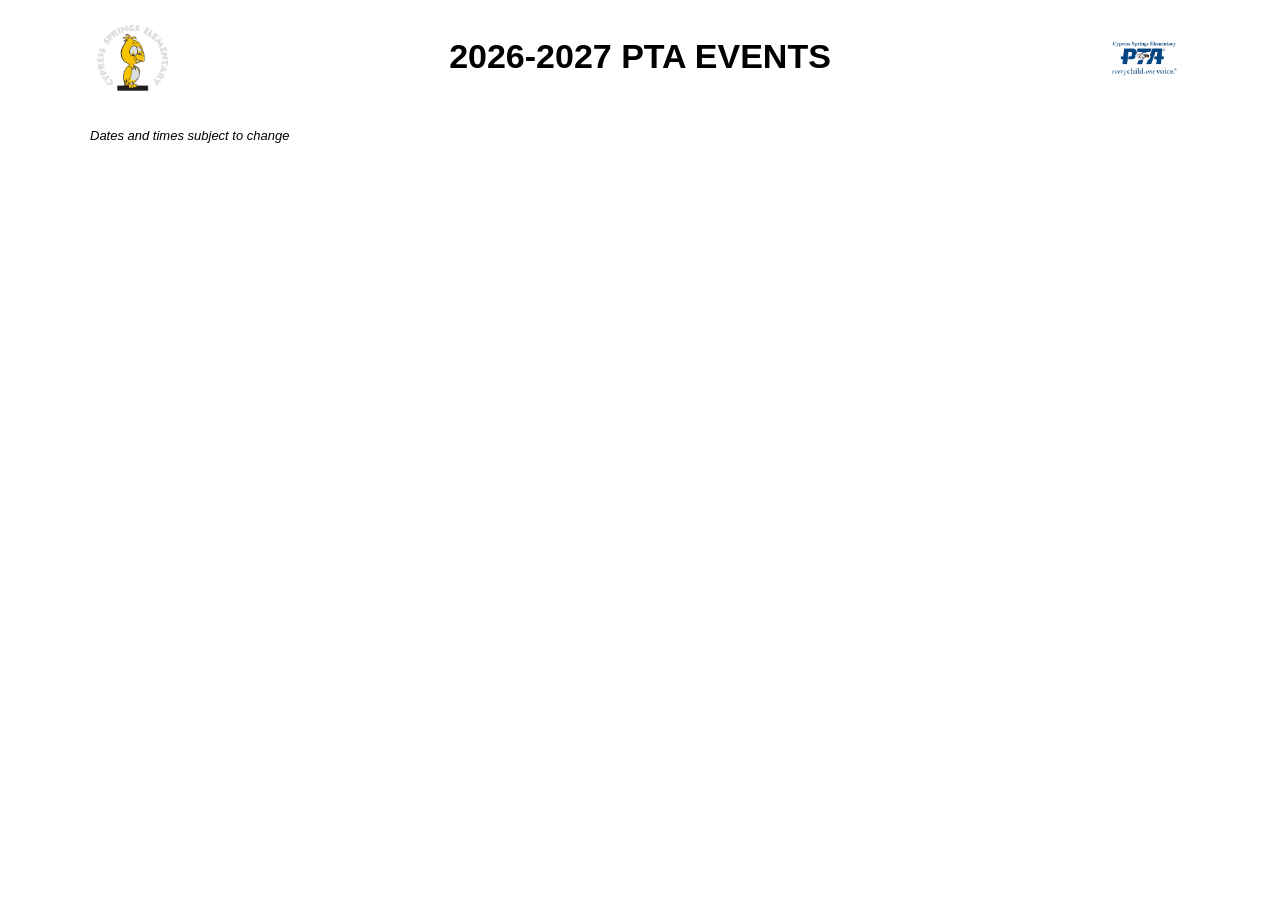
==== index.html @ 9b93e360 "Add files via upload" ====
<!DOCTYPE html>
<html lang="en">
<head>
<meta charset="UTF-8">
<meta name="viewport" content="width=device-width, initial-scale=1.0">
<title>2026-2027 PTA Events</title>
<style>
body{margin:0;padding:20px;font-family:Arial,Helvetica,sans-serif;background:#fff;color:#000;}
.wrapper{max-width:1100px;margin:0 auto;}
.header{display:grid;grid-template-columns:90px 1fr 90px;align-items:center;gap:10px;margin-bottom:18px;}
.logo-box{display:flex;align-items:center;justify-content:center;}
.logo-box img{max-width:78px;max-height:78px;object-fit:contain;}
.title-wrap{text-align:center;}
.title{font-size:34px;font-weight:900;line-height:1.05;}
.columns{column-count:2;column-gap:42px;}
.month{break-inside:avoid;margin-bottom:14px;}
.month-title{font-size:24px;font-weight:900;margin-bottom:5px;}
.event{font-size:16px;line-height:1.3;margin-bottom:3px;}
.footer{margin-top:16px;font-size:13px;font-style:italic;}
.notice{font-size:13px;text-align:center;color:#64748b;margin-bottom:12px;display:none;}
@media(max-width:700px){
 body{padding:12px;}
 .columns{column-count:1;}
 .header{grid-template-columns:70px 1fr 70px;}
 .logo-box img{max-width:62px;max-height:62px;}
 .title{font-size:27px;}
 .month-title{font-size:22px;}
 .event{font-size:17px;}
}
</style>




<style id="INDEX_DATE_BASED_STRIKETHROUGH_FIX_CSS">
.event {
  text-decoration: none !important;
}
.event * {
  text-decoration: none !important;
}
.event.event-past-done {
;
  opacity: 0.62;
}
.event.event-not-done {
  text-decoration: none !important;
  opacity: 1;
}
</style>

</head>
<body>
<div class="wrapper">
  <div class="header">
    <div class="logo-box"><img src='[data-uri]' alt='School Logo'></div>
    <div class="title-wrap"><div class="title">2026-2027 PTA EVENTS</div></div>
    <div class="logo-box"><img src='[data-uri]' alt='PTA Logo'></div>
  </div>
  <div id="notice" class="notice"></div>
  <div class="columns" id="eventsContainer"></div>
  <div class="footer">Dates and times subject to change</div>
</div>

<script>
(function(){
  const FALLBACK_ITEMS = [{"id": "1.78042E+12", "title": "Teacher Pre-Planning Week", "date": "2026-08-03", "start": "", "end": "", "location": "", "notes": "", "showOnWebsite": "Yes"}, {"id": "1.78042E+12", "title": "First Day of School", "date": "2026-08-11", "start": "", "end": "", "location": "", "notes": "", "showOnWebsite": "Yes"}, {"id": "1.78042E+12", "title": "Boohoo Breakfast (9-945)", "date": "2026-08-11", "start": "09:00", "end": "09:45", "location": "", "notes": "", "showOnWebsite": "Yes"}, {"id": "1.78042E+12", "title": "PTA Bike Ride", "date": "2026-08-14", "start": "17:30", "end": "", "location": "Parking Lot", "notes": "", "showOnWebsite": "Yes"}, {"id": "1.78042E+12", "title": "PTA Meeting", "date": "2026-08-18", "start": "18:15", "end": "", "location": "Media Room", "notes": "", "showOnWebsite": "Yes"}, {"id": "1.78042E+12", "title": "PTA Back-to-school Ice Cream Social  (Membership signup)", "date": "2026-08-21", "start": "18:00", "end": "20:00", "location": "Cafeteria", "notes": "need volunteers", "showOnWebsite": "Yes"}, {"id": "1.78042E+12", "title": "Room Parent Meeting", "date": "2026-09-01", "start": "18:00", "end": "", "location": "Media Room", "notes": "", "showOnWebsite": "Yes"}, {"id": "1.78042E+12", "title": "PTA Bike Ride", "date": "2026-09-11", "start": "17:30", "end": "", "location": "Parking Lot", "notes": "", "showOnWebsite": "Yes"}, {"id": "1.78042E+12", "title": "Labor Day � No School", "date": "2026-09-07", "start": "", "end": "", "location": "", "notes": "", "showOnWebsite": "Yes"}, {"id": "1.78042E+12", "title": "Game Night and (PTA General Meeting member only)", "date": "2026-09-17", "start": "", "end": "", "location": "Cafeteria", "notes": "need volunteers", "showOnWebsite": "Yes"}, {"id": "1.78042E+12", "title": "Picture Day", "date": "2026-09-24", "start": "", "end": "", "location": "", "notes": "", "showOnWebsite": "Yes"}, {"id": "1.78042E+12", "title": "Book Fair Sept 24 - Oct 2", "date": "2026-09-24", "start": "", "end": "", "location": "", "notes": "", "showOnWebsite": "Yes"}, {"id": "1.78042E+12", "title": "PTA Meeting", "date": "2026-09-15", "start": "18:15", "end": "", "location": "Media Room", "notes": "", "showOnWebsite": "Yes"}, {"id": "1.78042E+12", "title": "Red ribbon week", "date": "2026-10-26", "start": "", "end": "", "location": "", "notes": "", "showOnWebsite": "Yes"}, {"id": "1.78042E+12", "title": "PTA Bike Ride", "date": "2026-10-09", "start": "17:30", "end": "", "location": "Parking Lot", "notes": "", "showOnWebsite": "Yes"}, {"id": "1.78042E+12", "title": "Teacher Workday  � No School", "date": "2026-10-12", "start": "", "end": "", "location": "", "notes": "", "showOnWebsite": "Yes"}, {"id": "1.78042E+12", "title": "PTA Meeting", "date": "2026-10-20", "start": "18:15", "end": "", "location": "Media Room", "notes": "", "showOnWebsite": "Yes"}, {"id": "1.78042E+12", "title": "Trunk or Treat", "date": "2026-10-23", "start": "18:00", "end": "", "location": "Parking Lot", "notes": "", "showOnWebsite": "Yes"}, {"id": "1.78042E+12", "title": "Fall Fundraiser Begins", "date": "2026-11-02", "start": "", "end": "", "location": "", "notes": "Already scheduled", "showOnWebsite": "Yes"}, {"id": "1.78042E+12", "title": "PTA Bike Ride", "date": "2026-11-13", "start": "17:30", "end": "", "location": "Parking Lot", "notes": "", "showOnWebsite": "Yes"}, {"id": "1.78042E+12", "title": "Fall Fundraiser Run", "date": "2026-11-13", "start": "", "end": "", "location": "", "notes": "Already scheduled", "showOnWebsite": "Yes"}, {"id": "1.78042E+12", "title": "PTA Meeting", "date": "2026-11-17", "start": "18:15", "end": "", "location": "Media Room", "notes": "", "showOnWebsite": "Yes"}, {"id": "1.78042E+12", "title": "Thanksgiving Break Begins", "date": "2026-11-23", "start": "", "end": "", "location": "", "notes": "", "showOnWebsite": "Yes"}, {"id": "1.78042E+12", "title": "Winter Concert (PTA General Meeting)", "date": "2026-12-03", "start": "", "end": "", "location": "Cafeteria", "notes": "", "showOnWebsite": "Yes"}, {"id": "1.78042E+12", "title": "PTA Bike Ride", "date": "2026-12-11", "start": "17:30", "end": "", "location": "Parking Lot", "notes": "", "showOnWebsite": "Yes"}, {"id": "1.78042E+12", "title": "Holiday Shoppe", "date": "2026-12-11", "start": "", "end": "", "location": "", "notes": "Run till 12/18/2026", "showOnWebsite": "Yes"}, {"id": "1.78042E+12", "title": "PTA Holiday Dinner - Appetizers", "date": "2026-12-13", "start": "17:00", "end": "", "location": "", "notes": "", "showOnWebsite": "Yes"}, {"id": "1.78042E+12", "title": "Winter Break Begins", "date": "2026-12-21", "start": "", "end": "", "location": "", "notes": "", "showOnWebsite": "Yes"}, {"id": "1.78042E+12", "title": "Students Return / Semester Begins", "date": "2027-01-05", "start": "", "end": "", "location": "", "notes": "", "showOnWebsite": "Yes"}, {"id": "1.78042E+12", "title": "Movie Night", "date": "2027-01-08", "start": "18:00", "end": "", "location": "Other", "notes": "Already scheduled", "showOnWebsite": "Yes"}, {"id": "1.78042E+12", "title": "PTA Bike Ride", "date": "2027-01-15", "start": "17:30", "end": "", "location": "Parking Lot", "notes": "", "showOnWebsite": "Yes"}, {"id": "1.78042E+12", "title": "MLK � No School", "date": "2027-01-18", "start": "", "end": "", "location": "", "notes": "", "showOnWebsite": "Yes"}, {"id": "1.78042E+12", "title": "PTA Meeting", "date": "2027-01-19", "start": "18:15", "end": "", "location": "Media Room", "notes": "", "showOnWebsite": "Yes"}, {"id": "1.78042E+12", "title": "Literacy Week", "date": "2027-01-25", "start": "", "end": "", "location": "", "notes": "", "showOnWebsite": "Yes"}, {"id": "1.78042E+12", "title": "Bowling", "date": "2027-01-29", "start": "", "end": "", "location": "", "notes": "", "showOnWebsite": "Yes"}, {"id": "1.78042E+12", "title": "Book Fair Feb 11 - 19", "date": "2027-02-11", "start": "", "end": "", "location": "", "notes": "", "showOnWebsite": "Yes"}, {"id": "1.78042E+12", "title": "PTA Bike Ride", "date": "2027-02-12", "start": "17:30", "end": "", "location": "Parking Lot", "notes": "", "showOnWebsite": "Yes"}, {"id": "1.78042E+12", "title": "Valentine Day", "date": "2027-02-14", "start": "", "end": "", "location": "", "notes": "", "showOnWebsite": "Yes"}, {"id": "1.78042E+12", "title": "President Day � No School", "date": "2027-02-15", "start": "", "end": "", "location": "", "notes": "", "showOnWebsite": "Yes"}, {"id": "1.78042E+12", "title": "PTA Meeting", "date": "2027-02-16", "start": "18:15", "end": "", "location": "Media Room", "notes": "", "showOnWebsite": "Yes"}, {"id": "1.78042E+12", "title": "Talent Show", "date": "2027-02-25", "start": "", "end": "", "location": "Cafeteria", "notes": "", "showOnWebsite": "Yes"}, {"id": "1.78042E+12", "title": "Heritage/Cultural Night", "date": "2027-03-11", "start": "", "end": "", "location": "Cafeteria", "notes": "", "showOnWebsite": "Yes"}, {"id": "1.78042E+12", "title": "Basket Night", "date": "2027-03-11", "start": "", "end": "", "location": "Cafeteria", "notes": "", "showOnWebsite": "Yes"}, {"id": "1.78042E+12", "title": "Teacher Workday  � No School", "date": "2027-03-12", "start": "", "end": "", "location": "", "notes": "", "showOnWebsite": "Yes"}, {"id": "1.78042E+12", "title": "Spring Break Begins", "date": "2027-03-15", "start": "", "end": "", "location": "", "notes": "", "showOnWebsite": "Yes"}, {"id": "1.78042E+12", "title": "PTA Meeting", "date": "2027-03-23", "start": "18:15", "end": "", "location": "Media Room", "notes": "", "showOnWebsite": "Yes"}, {"id": "1.78042E+12", "title": "Spring Dance", "date": "2027-03-26", "start": "18:00", "end": "", "location": "Cafeteria", "notes": "", "showOnWebsite": "Yes"}, {"id": "1.78042E+12", "title": "School Play", "date": "2027-04-02", "start": "", "end": "", "location": "Cafeteria", "notes": "", "showOnWebsite": "Yes"}, {"id": "1.78042E+12", "title": "PTA Bike Ride", "date": "2027-04-09", "start": "17:30", "end": "", "location": "Parking Lot", "notes": "", "showOnWebsite": "Yes"}, {"id": "1.78042E+12", "title": "PTA Meeting", "date": "2027-04-20", "start": "18:15", "end": "", "location": "Media Room", "notes": "", "showOnWebsite": "Yes"}, {"id": "1.78042E+12", "title": "Professional Day � No School", "date": "2027-04-23", "start": "", "end": "", "location": "", "notes": "", "showOnWebsite": "Yes"}, {"id": "1.78042E+12", "title": "Spring Concert (PTA General Meeting) Elections", "date": "2027-04-29", "start": "", "end": "", "location": "", "notes": "", "showOnWebsite": "Yes"}, {"id": "1.78042E+12", "title": "Teacher Appreciation Week", "date": "2027-05-03", "start": "", "end": "", "location": "", "notes": "", "showOnWebsite": "Yes"}, {"id": "1.78042E+12", "title": "PTA Bike Ride", "date": "2027-05-14", "start": "17:30", "end": "", "location": "Parking Lot", "notes": "", "showOnWebsite": "Yes"}, {"id": "1.78042E+12", "title": "Last Day of School", "date": "2027-05-26", "start": "", "end": "", "location": "", "notes": "", "showOnWebsite": "Yes"}, {"id": "1.78042E+12", "title": "Memorial Day", "date": "2027-05-31", "start": "", "end": "", "location": "", "notes": "", "showOnWebsite": "Yes"}];
  const EMBEDDED_CSV_TEXT = "ID,Function,Date,Start Time,End Time,Category,Coordinator,Location,Status,Notes,Show on Website\n1.78042E+12,Last Day of School,5/27/2026,,,Holiday,,,Confirmed,,Yes\n1.78042E+12,PTA Meeting Scheduling,6/1/2026,16:30,,Meeting,Unassigned,,Confirmed,,No\n1.78042E+12,PTA End of School Dinner - Appetizers,6/7/2026,17:00,,Meeting,David Nowell,Other,Confirmed,,No\n1.78042E+12,PTA Board Members meeting Bring a snack,7/26/2026,14:00,,Meeting,David Nowell,Other,Confirmed,,No\n1.78042E+12,Teacher Pre-Planning Week,8/3/2026,,,Teacher work day,Unassigned,,Confirmed,,Yes\n1.78042E+12,Meet the teacher PTA Lunch,8/6/2026,,,CSE Event,Carrie Balthazar,,Tentative,Either the 6th or 7th,No\n1.78042E+12,Back to school Breakfast,8/3/2026,,,Event F-1,Carrie Balthazar,,Tentative,Either the 3rd or 4th,No\n1.78042E+12,Decorate School,8/9/2026,12:00,,Event A-1,Carrie Balthazar,,Confirmed,,No\n1.78042E+12,First Day of School,8/11/2026,,,,Unassigned,,Confirmed,,Yes\n1.78042E+12,Boohoo Breakfast (9-945),8/11/2026,9:00,9:45,Event A-2,Jessie Whitney,,Confirmed,,Yes\n1.78042E+12,PTA Bike Ride,8/14/2026,17:30,,Event A-3,Duc Nguyen,Parking Lot,Confirmed,,Yes\n1.78042E+12,PTA Meeting,8/18/2026,18:15,,Meeting,David Nowell,Media Room,Confirmed,,Yes\n1.78042E+12,PTA Back-to-school Ice Cream Social  (Membership signup),8/21/2026,18:00,20:00,Event B-1,Rita Macias,Cafeteria,Confirmed,need volunteers,Yes\n1.78042E+12,Room Parent Meeting,9/1/2026,18:00,,Event G-2,Carrie Balthazar,Media Room,Confirmed,,Yes\n1.78042E+12,PTA Bike Ride,9/11/2026,17:30,,Event B-2,Duc Nguyen,Parking Lot,Confirmed,,Yes\n1.78042E+12,Labor Day \ufffd No School,9/7/2026,,,Holiday,Unassigned,,Confirmed,,Yes\n1.78042E+12,Game Night and (PTA General Meeting member only),9/17/2026,,,Fundraiser A,David Nowell,Cafeteria,Confirmed,need volunteers,Yes\n1.78042E+12,Picture Day,9/24/2026,,,Event G-3,Unassigned,,Confirmed,,Yes\n1.78042E+12,Book Fair Sept 24 - Oct 2,9/24/2026,,,CSE Event,Unassigned,,Confirmed,,Yes\n1.78042E+12,PTA Meeting,9/15/2026,18:15,,Meeting,David Nowell,Media Room,Confirmed,,Yes\n1.78042E+12,Red ribbon week,10/26/2026,,,,Unassigned,,Confirmed,,Yes\n1.78042E+12,PTA Bike Ride,10/9/2026,17:30,,Event B-3,Duc Nguyen,Parking Lot,Confirmed,,Yes\n1.78042E+12,Teacher Workday  \ufffd No School,10/12/2026,,,Teacher work day,Unassigned,,Confirmed,,Yes\n1.78042E+12,PTA Dinner Soup for Conferences,10/14/2026,15:00,,Event H-1,,,Tentative,,No\n1.78042E+12,PTA Meeting,10/20/2026,18:15,,Meeting,David Nowell,Media Room,Confirmed,,Yes\n1.78042E+12,Trunk or Treat,10/23/2026,18:00,,Event C-1,Jessie Whitney,Parking Lot,Confirmed,,Yes\n1.78042E+12,PTA Door Decorations,10/25/2026,14:00,,CSE Event,Unassigned,,Tentative,,No\n1.78042E+12,Book Character Parade,10/30/2026,,,CSE Event,Unassigned,,Confirmed,,No\n1.78042E+12,Fall Fundraiser Begins,11/2/2026,,,Fundraiser B,Stefanie Preston,,Confirmed,Already scheduled,Yes\n1.78042E+12,PTA Bike Ride,11/13/2026,17:30,,Event C-2,Duc Nguyen,Parking Lot,Confirmed,,Yes\n1.78042E+12,Fall Fundraiser Run,11/13/2026,,,Fundraiser B,Stefanie Preston,,Confirmed,Already scheduled,Yes\n1.78042E+12,PTA Meeting,11/17/2026,18:15,,Meeting,David Nowell,Media Room,Confirmed,,Yes\n1.78042E+12,Teach-in,11/18/2026,,,CSE Event,,,Confirmed,,No\n1.78042E+12,Thanksgiving Break Begins,11/23/2026,,,Holiday,Unassigned,,Confirmed,,Yes\n1.78042E+12,Winter Concert (PTA General Meeting),12/3/2026,,,Meeting,David Nowell,Cafeteria,Confirmed,,Yes\n1.78042E+12,PTA Bike Ride,12/11/2026,17:30,,Event C-3,Duc Nguyen,Parking Lot,Confirmed,,Yes\n1.78042E+12,Holiday Shoppe,12/11/2026,,,Fundraiser C,June Wong,,Confirmed,Run till 12/18/2026,Yes\n1.78042E+12,PTA Holiday Dinner - Appetizers,12/13/2026,17:00,,Meeting,David Nowell,,Confirmed,,Yes\n1.78042E+12,Field day - need (sno cone flavors),12/18/2026,,,Event H-2,Carrie Balthazar,,Confirmed,,No\n1.78042E+12,Winter Break Begins,12/21/2026,,,Holiday,Unassigned,,Confirmed,,Yes\n1.78042E+12,Students Return / Semester Begins,1/5/2027,,,,Unassigned,,Confirmed,,Yes\n1.78042E+12,Movie Night,1/8/2027,18:00,,Event D-1,Carrie Balthazar,Other,Confirmed,Already scheduled,Yes\n1.78042E+12,PTA Bike Ride,1/15/2027,17:30,,Event D-2,Duc Nguyen,Parking Lot,Confirmed,,Yes\n1.78042E+12,MLK \ufffd No School,1/18/2027,,,Holiday,Unassigned,,Confirmed,,Yes\n1.78042E+12,PTA Meeting,1/19/2027,18:15,,Meeting,David Nowell,Media Room,Confirmed,,Yes\n1.78042E+12,Literacy Week,1/25/2027,,,,Unassigned,,Confirmed,,Yes\n1.78042E+12,Bowling,1/29/2027,,,Event D-3,Kasi Sanikovich,,Confirmed,,Yes\n1.78042E+12,Book Fair Feb 11 - 19,2/11/2027,,,CSE Event,Unassigned,,Confirmed,,Yes\n1.78042E+12,PTA Bike Ride,2/12/2027,17:30,,Event E-1,Duc Nguyen,Parking Lot,Confirmed,,Yes\n1.78042E+12,Valentine Day,2/14/2027,,,,Unassigned,,Confirmed,,Yes\n1.78042E+12,President Day \ufffd No School,2/15/2027,,,Holiday,Unassigned,,Confirmed,,Yes\n1.78042E+12,PTA Meeting,2/16/2027,18:15,,Meeting,David Nowell,Media Room,Confirmed,,Yes\n1.78042E+12,Talent Show,2/25/2027,,,CSE Event,Stefanie Preston,Cafeteria,Confirmed,,Yes\n1.78042E+12,Skate night,3/1/2027,,,Event E-2,Unassigned,,Due,???,No\n1.78042E+12,Heritage/Cultural Night,3/11/2027,,,Event E-3,Stefanie Preston,Cafeteria,Confirmed,,Yes\n1.78042E+12,Basket Night,3/11/2027,,,Fundraiser D,Carrie Balthazar,Cafeteria,Confirmed,,Yes\n1.78042E+12,Teacher Workday  \ufffd No School,3/12/2027,,,Teacher work day,Unassigned,,Confirmed,,Yes\n1.78042E+12,Spring Break Begins,3/15/2027,,,Holiday,Unassigned,,Confirmed,,Yes\n1.78042E+12,PTA Meeting,3/23/2027,18:15,,Meeting,David Nowell,Media Room,Confirmed,,Yes\n1.78042E+12,Spring Dance,3/26/2027,18:00,,Fundraiser E,Rita Macias,Cafeteria,Confirmed,,Yes\n1.78042E+12,School Play,4/2/2027,,,CSE Event,Unassigned,Cafeteria,Confirmed,,Yes\n1.78042E+12,PTA Bike Ride,4/9/2027,17:30,,Event F-2,Duc Nguyen,Parking Lot,Confirmed,,Yes\n1.78042E+12,PTA Meeting,4/20/2027,18:15,,Meeting,David Nowell,Media Room,Confirmed,,Yes\n1.78042E+12,Professional Day \ufffd No School,4/23/2027,,,Holiday,Unassigned,,Confirmed,,Yes\n1.78042E+12,Spring Concert (PTA General Meeting) Elections,4/29/2027,,,CSE Event,David Nowell,,Confirmed,,Yes\n1.78042E+12,Teacher Appreciation Week,5/3/2027,,,CSE Event,Unassigned,,Confirmed,,Yes\n1.78042E+12,PTA Bike Ride,5/14/2027,17:30,,Event F-3,Duc Nguyen,Parking Lot,Confirmed,,Yes\n1.78042E+12,PTA End of School Dinner - Appetizers,5/16/2027,17:00,,Meeting,Unassigned,,Confirmed,,No\n1.78042E+12,Last Day of School,5/26/2027,,,Holiday,Unassigned,,Confirmed,,Yes\n1.78042E+12,Memorial Day,5/31/2027,,,Holiday,Unassigned,,Confirmed,,Yes\n1.78042E+12,Flocabulary,6/31/2027,,,Event G-1,Unassigned,,Confirmed,,No\n";
  const START = new Date('2026-08-01T12:00:00');
  const END = new Date('2027-05-31T12:00:00');

  function esc(v){
    return String(v == null ? '' : v).replace(/[&<>"']/g, function(ch){
      return {'&':'&amp;','<':'&lt;','>':'&gt;','"':'&quot;',"'":'&#39;'}[ch];
    });
  }

  function parseCsvLine(line){
    const out = [];
    let cur = '';
    let inQuotes = false;
    for(let i=0;i<line.length;i++){
      const ch = line[i];
      if(ch === '"'){
        if(inQuotes && line[i+1] === '"'){ cur += '"'; i++; }
        else inQuotes = !inQuotes;
      } else if(ch === ',' && !inQuotes){
        out.push(cur); cur = '';
      } else {
        cur += ch;
      }
    }
    out.push(cur);
    return out;
  }

  function parseCsv(text){
    text = String(text || '').replace(/^\uFEFF/, '');
    const lines = text.split(/\r?\n/).filter(line => line.trim() !== '');
    if(!lines.length) return [];
    const headers = parseCsvLine(lines[0]).map(h => String(h || '').replace(/^\uFEFF/, '').trim());
    return lines.slice(1).map(line => {
      const values = parseCsvLine(line);
      const row = {};
      headers.forEach((h, idx) => row[h] = values[idx] == null ? '' : values[idx]);
      return row;
    });
  }

  function field(row, names){
    const wanted = names.map(n => String(n).toLowerCase().replace(/[^a-z0-9]/g,''));
    for(const k in row){
      const kk = String(k || '').replace(/^\uFEFF/, '').toLowerCase().replace(/[^a-z0-9]/g,'');
      if(wanted.includes(kk)) return row[k];
    }
    return '';
  }

  function showValue(raw){
    const v = String(raw == null ? '' : raw).replace(/\u00A0/g,' ').trim().toLowerCase();
    return ['no','n','false','0','hide','hidden','private'].includes(v) ? 'No' : 'Yes';
  }

  function parseDate(v){
    const raw = String(v || '').trim();
    if(!raw) return null;
    if(/^\d{4}-\d{2}-\d{2}$/.test(raw)){
      const d = new Date(raw + 'T12:00:00');
      return isNaN(d) ? null : d;
    }
    const m = raw.match(/^(\d{1,2})\/(\d{1,2})\/(\d{2,4})$/);
    if(m){
      let y = parseInt(m[3],10);
      if(y < 100) y += 2000;
      const d = new Date(y, parseInt(m[1],10)-1, parseInt(m[2],10), 12,0,0);
      return isNaN(d) ? null : d;
    }
    const d = new Date(raw + 'T12:00:00');
    return isNaN(d) ? null : d;
  }

  function dateIso(v){
    const d = parseDate(v);
    if(!d) return '';
    return d.getFullYear() + '-' + String(d.getMonth()+1).padStart(2,'0') + '-' + String(d.getDate()).padStart(2,'0');
  }

  function inRange(date){
    const d = parseDate(date);
    return d && d >= START && d <= END;
  }

  function normTime(v){
    v = String(v || '').trim();
    if(!v) return '';
    const ampm = v.match(/^(\d{1,2})(?::(\d{2}))?\s*(AM|PM)$/i);
    if(ampm){
      let h = parseInt(ampm[1],10);
      const min = ampm[2] || '00';
      const p = ampm[3].toUpperCase();
      if(p === 'PM' && h < 12) h += 12;
      if(p === 'AM' && h === 12) h = 0;
      return String(h).padStart(2,'0') + ':' + min;
    }
    return v;
  }

  function csvRowsToItems(text){
    return parseCsv(text).map((row, idx) => {
      const show = showValue(field(row, ['Show on Website','Website','Public','Show']));
      return {
        id: field(row, ['ID','Id','id']) || String(idx + 1),
        title: String(field(row, ['Function','Title','Event']) || '').trim(),
        date: dateIso(field(row, ['Date'])),
        start: normTime(field(row, ['Start Time','Start'])),
        end: normTime(field(row, ['End Time','End'])),
        location: String(field(row, ['Location']) || '').trim(),
        notes: String(field(row, ['Notes']) || '').trim(),
        showOnWebsite: show
      };
    }).filter(item => item.title && item.date && item.showOnWebsite !== 'No' && inRange(item.date));
  }

  function monthKey(v){
    const d = parseDate(v);
    if(!d) return '9999-99';
    return d.getFullYear() + '-' + String(d.getMonth()+1).padStart(2,'0');
  }

  function monthLabel(key){
    const p = key.split('-');
    return new Date(parseInt(p[0]), parseInt(p[1])-1, 1).toLocaleDateString(undefined,{month:'long'});
  }

  function monthOrderValue(key){
    const parts = key.split('-').map(Number);
    const year = parts[0], month = parts[1];
    if(year === 2026 && month >= 8 && month <= 12) return month - 8;
    if(year === 2027 && month >= 1 && month <= 5) return month + 4;
    return 999;
  }

  function fmtTime(v){
    v = String(v || '').trim();
    if(!v) return '';
    const m = v.match(/^(\d{1,2}):(\d{2})/);
    if(m){
      const h = parseInt(m[1],10);
      const min = m[2];
      const ampm = h >= 12 ? 'PM':'AM';
      const hr = h % 12 || 12;
      return hr + (min === '00' ? '' : ':'+min) + ' ' + ampm;
    }
    return v;
  }

  function eventTime(item){
    const s = fmtTime(item.start);
    const e = fmtTime(item.end);
    if(s && e) return s + '–' + e;
    return s;
  }

  function render(items, sourceLabel){
    const container = document.getElementById('eventsContainer');
    const notice = document.getElementById('notice');

    items = (items || []).filter(i => i && i.title && i.date && inRange(i.date))
      .sort((a,b) => (String(a.date||'') + ' ' + String(a.start||'')).localeCompare(String(b.date||'') + ' ' + String(b.start||'')));

    if(notice && sourceLabel) {
      notice.textContent = sourceLabel;
      notice.style.display = 'none';
    }

    if(!items.length){
      container.innerHTML = '<div class="event">No public events found for August 2026 through May 2027.</div>';
      return;
    }

    const groups = {};
    items.forEach(item => {
      const key = monthKey(item.date);
      if(!groups[key]) groups[key] = [];
      groups[key].push(item);
    });

    const keys = Object.keys(groups).sort((a,b)=>monthOrderValue(a)-monthOrderValue(b));

    container.innerHTML = keys.map(key => {
      const events = groups[key].map(item => {
        const d = parseDate(item.date);
        const day = d ? d.getDate() : '';
        const t = eventTime(item);
        const eventDate = parseDate(item.date);
        const cutoff = new Date();
        cutoff.setHours(0,0,0,0);
        cutoff.setDate(cutoff.getDate() - 7);
        const pastClass = eventDate && eventDate < cutoff ? ' event-past-done' : ' event-not-done';
        const eventDate = parseDate(item.date);
        const todayCutoff = new Date();
        todayCutoff.setHours(0,0,0,0);
        todayCutoff.setDate(todayCutoff.getDate() - 7);
        const pastClass = eventDate && eventDate < todayCutoff ? ' event-past-done' : ' event-not-done';
        return `<div class="event${pastClass}" data-event-date="${esc(item.date || '')}" data-event-id="${esc(item.id || '')}">${day} - ${esc(item.title)}${t ? ' ' + esc(t) : ''}</div>`;
      }).join('');
      return `<section class="month"><div class="month-title">${monthLabel(key)}</div>${events}</section>`;
    }).join('');
  }

  function load(){
    fetch('pta_calendar_functions.csv?v=' + Date.now(), {cache:'no-store'})
      .then(resp => {
        if(!resp.ok) throw new Error('CSV fetch failed ' + resp.status);
        return resp.text();
      })
      .then(text => {
        const items = csvRowsToItems(text);
        render(items.length ? items : FALLBACK_ITEMS, items.length ? 'Loaded from CSV' : 'Loaded from embedded fallback');
      })
      .catch(() => {
        const items = csvRowsToItems(EMBEDDED_CSV_TEXT);
        render(items.length ? items : FALLBACK_ITEMS, 'Loaded from embedded fallback');
      });
  }

  load();
})();
</script>
</body>
</html>
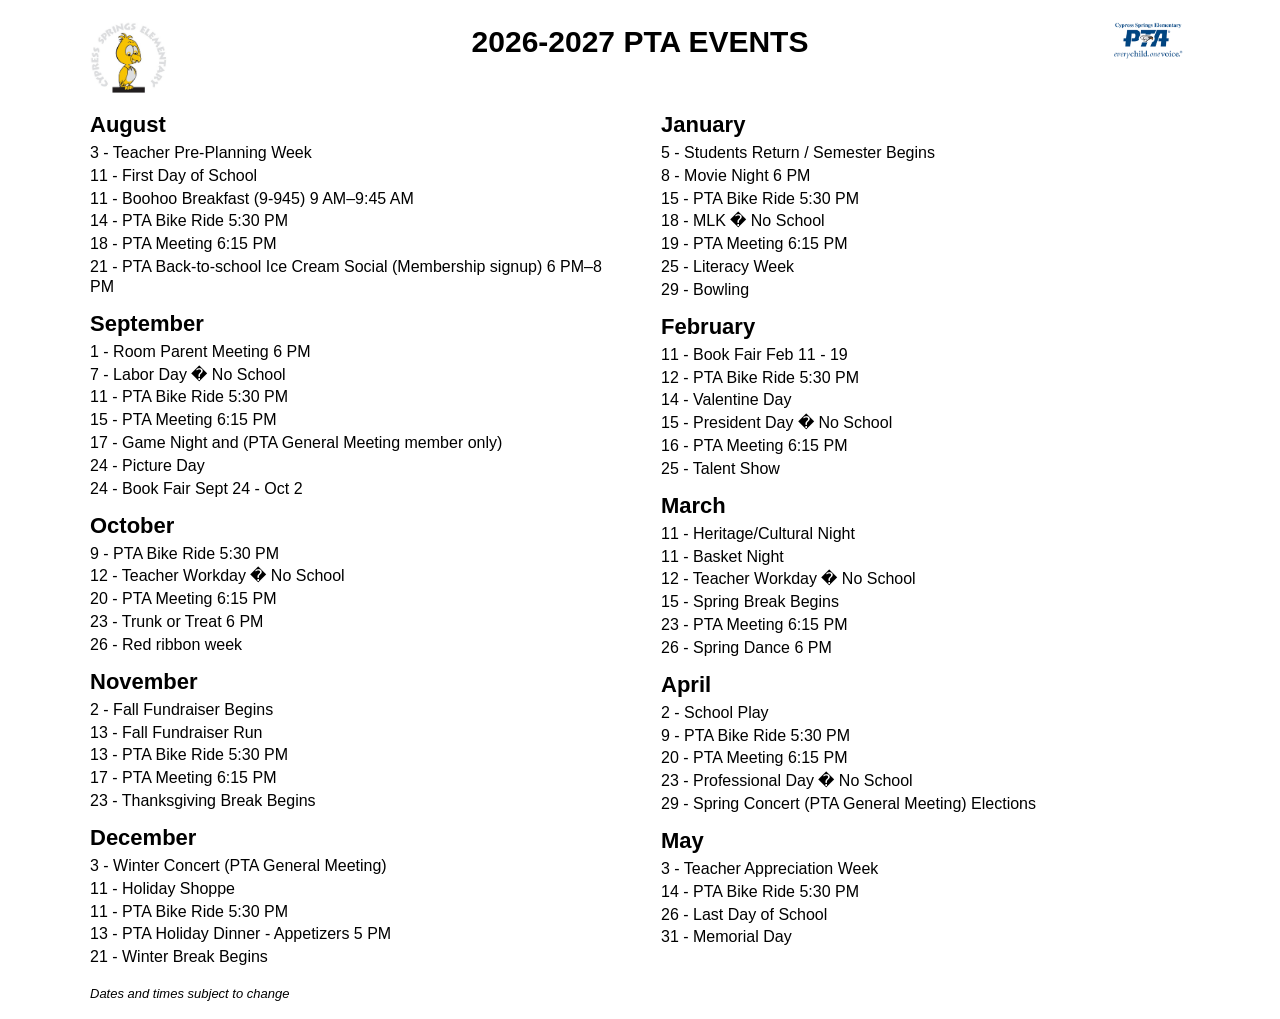
==== commit 2c1f5562: "Add files via upload" ====
--- a/index.html
+++ b/index.html
@@ -1,73 +1,51 @@
-<!DOCTYPE html>
+<!doctype html>
 <html lang="en">
 <head>
-<meta charset="UTF-8">
-<meta name="viewport" content="width=device-width, initial-scale=1.0">
+<meta charset="utf-8">
+<meta name="viewport" content="width=device-width, initial-scale=1">
 <title>2026-2027 PTA Events</title>
 <style>
-body{margin:0;padding:20px;font-family:Arial,Helvetica,sans-serif;background:#fff;color:#000;}
-.wrapper{max-width:1100px;margin:0 auto;}
-.header{display:grid;grid-template-columns:90px 1fr 90px;align-items:center;gap:10px;margin-bottom:18px;}
-.logo-box{display:flex;align-items:center;justify-content:center;}
-.logo-box img{max-width:78px;max-height:78px;object-fit:contain;}
-.title-wrap{text-align:center;}
-.title{font-size:34px;font-weight:900;line-height:1.05;}
-.columns{column-count:2;column-gap:42px;}
-.month{break-inside:avoid;margin-bottom:14px;}
-.month-title{font-size:24px;font-weight:900;margin-bottom:5px;}
-.event{font-size:16px;line-height:1.3;margin-bottom:3px;}
-.footer{margin-top:16px;font-size:13px;font-style:italic;}
-.notice{font-size:13px;text-align:center;color:#64748b;margin-bottom:12px;display:none;}
+*{box-sizing:border-box;}
+body{margin:0;padding:18px;font-family:Arial,Helvetica,sans-serif;background:#fff;color:#000;}
+.board-wrap{max-width:1100px;margin:0 auto;}
+.board-header{display:grid;grid-template-columns:82px 1fr 82px;align-items:start;gap:12px;margin-bottom:12px;}
+.board-logo-box{width:82px;height:82px;display:flex;align-items:flex-start;justify-content:center;overflow:hidden;}
+.board-logo{max-width:82px;max-height:82px;width:auto;height:auto;object-fit:contain;display:block;}
+.board-title-wrap{text-align:center;padding-top:8px;}
+.board-title{font-size:30px;font-weight:900;margin:0;text-transform:uppercase;line-height:1.05;}
+.board-columns{column-count:2;column-gap:42px;}
+.board-month{break-inside:avoid;page-break-inside:avoid;margin:0 0 14px 0;}
+.board-month-title{font-size:22px;font-weight:900;margin:0 0 5px 0;}
+.board-event{font-size:16px;line-height:1.24;margin:0 0 3px 0;font-weight:400;}
+.board-footer{font-size:13px;margin-top:15px;font-style:italic;break-before:avoid;}
 @media(max-width:700px){
- body{padding:12px;}
- .columns{column-count:1;}
- .header{grid-template-columns:70px 1fr 70px;}
- .logo-box img{max-width:62px;max-height:62px;}
- .title{font-size:27px;}
- .month-title{font-size:22px;}
- .event{font-size:17px;}
+  body{padding:12px;}
+  .board-header{grid-template-columns:62px 1fr 62px;gap:8px;}
+  .board-logo-box{width:62px;height:62px;}
+  .board-logo{max-width:62px;max-height:62px;}
+  .board-title{font-size:25px;}
+  .board-columns{column-count:1;}
+  .board-month-title{font-size:21px;}
+  .board-event{font-size:16px;}
 }
 </style>
-
-
-
-
-<style id="INDEX_DATE_BASED_STRIKETHROUGH_FIX_CSS">
-.event {
-  text-decoration: none !important;
-}
-.event * {
-  text-decoration: none !important;
-}
-.event.event-past-done {
-;
-  opacity: 0.62;
-}
-.event.event-not-done {
-  text-decoration: none !important;
-  opacity: 1;
-}
-</style>
-
 </head>
 <body>
-<div class="wrapper">
-  <div class="header">
-    <div class="logo-box"><img src='[data-uri]' alt='School Logo'></div>
-    <div class="title-wrap"><div class="title">2026-2027 PTA EVENTS</div></div>
-    <div class="logo-box"><img src='[data-uri]' alt='PTA Logo'></div>
+<div class="board-wrap">
+  <div class="board-header">
+    <div class="board-logo-box"><img class="board-logo" src="[data-uri]" alt="School Logo"></div>
+    <div class="board-title-wrap"><h1 class="board-title">2026-2027 PTA Events</h1></div>
+    <div class="board-logo-box"><img class="board-logo" src="[data-uri]" alt="PTA Logo"></div>
   </div>
-  <div id="notice" class="notice"></div>
-  <div class="columns" id="eventsContainer"></div>
-  <div class="footer">Dates and times subject to change</div>
+  <div id="eventsContainer" class="board-columns">Loading events...</div>
+  <div class="board-footer">Dates and times subject to change</div>
 </div>
 
 <script>
 (function(){
-  const FALLBACK_ITEMS = [{"id": "1.78042E+12", "title": "Teacher Pre-Planning Week", "date": "2026-08-03", "start": "", "end": "", "location": "", "notes": "", "showOnWebsite": "Yes"}, {"id": "1.78042E+12", "title": "First Day of School", "date": "2026-08-11", "start": "", "end": "", "location": "", "notes": "", "showOnWebsite": "Yes"}, {"id": "1.78042E+12", "title": "Boohoo Breakfast (9-945)", "date": "2026-08-11", "start": "09:00", "end": "09:45", "location": "", "notes": "", "showOnWebsite": "Yes"}, {"id": "1.78042E+12", "title": "PTA Bike Ride", "date": "2026-08-14", "start": "17:30", "end": "", "location": "Parking Lot", "notes": "", "showOnWebsite": "Yes"}, {"id": "1.78042E+12", "title": "PTA Meeting", "date": "2026-08-18", "start": "18:15", "end": "", "location": "Media Room", "notes": "", "showOnWebsite": "Yes"}, {"id": "1.78042E+12", "title": "PTA Back-to-school Ice Cream Social  (Membership signup)", "date": "2026-08-21", "start": "18:00", "end": "20:00", "location": "Cafeteria", "notes": "need volunteers", "showOnWebsite": "Yes"}, {"id": "1.78042E+12", "title": "Room Parent Meeting", "date": "2026-09-01", "start": "18:00", "end": "", "location": "Media Room", "notes": "", "showOnWebsite": "Yes"}, {"id": "1.78042E+12", "title": "PTA Bike Ride", "date": "2026-09-11", "start": "17:30", "end": "", "location": "Parking Lot", "notes": "", "showOnWebsite": "Yes"}, {"id": "1.78042E+12", "title": "Labor Day � No School", "date": "2026-09-07", "start": "", "end": "", "location": "", "notes": "", "showOnWebsite": "Yes"}, {"id": "1.78042E+12", "title": "Game Night and (PTA General Meeting member only)", "date": "2026-09-17", "start": "", "end": "", "location": "Cafeteria", "notes": "need volunteers", "showOnWebsite": "Yes"}, {"id": "1.78042E+12", "title": "Picture Day", "date": "2026-09-24", "start": "", "end": "", "location": "", "notes": "", "showOnWebsite": "Yes"}, {"id": "1.78042E+12", "title": "Book Fair Sept 24 - Oct 2", "date": "2026-09-24", "start": "", "end": "", "location": "", "notes": "", "showOnWebsite": "Yes"}, {"id": "1.78042E+12", "title": "PTA Meeting", "date": "2026-09-15", "start": "18:15", "end": "", "location": "Media Room", "notes": "", "showOnWebsite": "Yes"}, {"id": "1.78042E+12", "title": "Red ribbon week", "date": "2026-10-26", "start": "", "end": "", "location": "", "notes": "", "showOnWebsite": "Yes"}, {"id": "1.78042E+12", "title": "PTA Bike Ride", "date": "2026-10-09", "start": "17:30", "end": "", "location": "Parking Lot", "notes": "", "showOnWebsite": "Yes"}, {"id": "1.78042E+12", "title": "Teacher Workday  � No School", "date": "2026-10-12", "start": "", "end": "", "location": "", "notes": "", "showOnWebsite": "Yes"}, {"id": "1.78042E+12", "title": "PTA Meeting", "date": "2026-10-20", "start": "18:15", "end": "", "location": "Media Room", "notes": "", "showOnWebsite": "Yes"}, {"id": "1.78042E+12", "title": "Trunk or Treat", "date": "2026-10-23", "start": "18:00", "end": "", "location": "Parking Lot", "notes": "", "showOnWebsite": "Yes"}, {"id": "1.78042E+12", "title": "Fall Fundraiser Begins", "date": "2026-11-02", "start": "", "end": "", "location": "", "notes": "Already scheduled", "showOnWebsite": "Yes"}, {"id": "1.78042E+12", "title": "PTA Bike Ride", "date": "2026-11-13", "start": "17:30", "end": "", "location": "Parking Lot", "notes": "", "showOnWebsite": "Yes"}, {"id": "1.78042E+12", "title": "Fall Fundraiser Run", "date": "2026-11-13", "start": "", "end": "", "location": "", "notes": "Already scheduled", "showOnWebsite": "Yes"}, {"id": "1.78042E+12", "title": "PTA Meeting", "date": "2026-11-17", "start": "18:15", "end": "", "location": "Media Room", "notes": "", "showOnWebsite": "Yes"}, {"id": "1.78042E+12", "title": "Thanksgiving Break Begins", "date": "2026-11-23", "start": "", "end": "", "location": "", "notes": "", "showOnWebsite": "Yes"}, {"id": "1.78042E+12", "title": "Winter Concert (PTA General Meeting)", "date": "2026-12-03", "start": "", "end": "", "location": "Cafeteria", "notes": "", "showOnWebsite": "Yes"}, {"id": "1.78042E+12", "title": "PTA Bike Ride", "date": "2026-12-11", "start": "17:30", "end": "", "location": "Parking Lot", "notes": "", "showOnWebsite": "Yes"}, {"id": "1.78042E+12", "title": "Holiday Shoppe", "date": "2026-12-11", "start": "", "end": "", "location": "", "notes": "Run till 12/18/2026", "showOnWebsite": "Yes"}, {"id": "1.78042E+12", "title": "PTA Holiday Dinner - Appetizers", "date": "2026-12-13", "start": "17:00", "end": "", "location": "", "notes": "", "showOnWebsite": "Yes"}, {"id": "1.78042E+12", "title": "Winter Break Begins", "date": "2026-12-21", "start": "", "end": "", "location": "", "notes": "", "showOnWebsite": "Yes"}, {"id": "1.78042E+12", "title": "Students Return / Semester Begins", "date": "2027-01-05", "start": "", "end": "", "location": "", "notes": "", "showOnWebsite": "Yes"}, {"id": "1.78042E+12", "title": "Movie Night", "date": "2027-01-08", "start": "18:00", "end": "", "location": "Other", "notes": "Already scheduled", "showOnWebsite": "Yes"}, {"id": "1.78042E+12", "title": "PTA Bike Ride", "date": "2027-01-15", "start": "17:30", "end": "", "location": "Parking Lot", "notes": "", "showOnWebsite": "Yes"}, {"id": "1.78042E+12", "title": "MLK � No School", "date": "2027-01-18", "start": "", "end": "", "location": "", "notes": "", "showOnWebsite": "Yes"}, {"id": "1.78042E+12", "title": "PTA Meeting", "date": "2027-01-19", "start": "18:15", "end": "", "location": "Media Room", "notes": "", "showOnWebsite": "Yes"}, {"id": "1.78042E+12", "title": "Literacy Week", "date": "2027-01-25", "start": "", "end": "", "location": "", "notes": "", "showOnWebsite": "Yes"}, {"id": "1.78042E+12", "title": "Bowling", "date": "2027-01-29", "start": "", "end": "", "location": "", "notes": "", "showOnWebsite": "Yes"}, {"id": "1.78042E+12", "title": "Book Fair Feb 11 - 19", "date": "2027-02-11", "start": "", "end": "", "location": "", "notes": "", "showOnWebsite": "Yes"}, {"id": "1.78042E+12", "title": "PTA Bike Ride", "date": "2027-02-12", "start": "17:30", "end": "", "location": "Parking Lot", "notes": "", "showOnWebsite": "Yes"}, {"id": "1.78042E+12", "title": "Valentine Day", "date": "2027-02-14", "start": "", "end": "", "location": "", "notes": "", "showOnWebsite": "Yes"}, {"id": "1.78042E+12", "title": "President Day � No School", "date": "2027-02-15", "start": "", "end": "", "location": "", "notes": "", "showOnWebsite": "Yes"}, {"id": "1.78042E+12", "title": "PTA Meeting", "date": "2027-02-16", "start": "18:15", "end": "", "location": "Media Room", "notes": "", "showOnWebsite": "Yes"}, {"id": "1.78042E+12", "title": "Talent Show", "date": "2027-02-25", "start": "", "end": "", "location": "Cafeteria", "notes": "", "showOnWebsite": "Yes"}, {"id": "1.78042E+12", "title": "Heritage/Cultural Night", "date": "2027-03-11", "start": "", "end": "", "location": "Cafeteria", "notes": "", "showOnWebsite": "Yes"}, {"id": "1.78042E+12", "title": "Basket Night", "date": "2027-03-11", "start": "", "end": "", "location": "Cafeteria", "notes": "", "showOnWebsite": "Yes"}, {"id": "1.78042E+12", "title": "Teacher Workday  � No School", "date": "2027-03-12", "start": "", "end": "", "location": "", "notes": "", "showOnWebsite": "Yes"}, {"id": "1.78042E+12", "title": "Spring Break Begins", "date": "2027-03-15", "start": "", "end": "", "location": "", "notes": "", "showOnWebsite": "Yes"}, {"id": "1.78042E+12", "title": "PTA Meeting", "date": "2027-03-23", "start": "18:15", "end": "", "location": "Media Room", "notes": "", "showOnWebsite": "Yes"}, {"id": "1.78042E+12", "title": "Spring Dance", "date": "2027-03-26", "start": "18:00", "end": "", "location": "Cafeteria", "notes": "", "showOnWebsite": "Yes"}, {"id": "1.78042E+12", "title": "School Play", "date": "2027-04-02", "start": "", "end": "", "location": "Cafeteria", "notes": "", "showOnWebsite": "Yes"}, {"id": "1.78042E+12", "title": "PTA Bike Ride", "date": "2027-04-09", "start": "17:30", "end": "", "location": "Parking Lot", "notes": "", "showOnWebsite": "Yes"}, {"id": "1.78042E+12", "title": "PTA Meeting", "date": "2027-04-20", "start": "18:15", "end": "", "location": "Media Room", "notes": "", "showOnWebsite": "Yes"}, {"id": "1.78042E+12", "title": "Professional Day � No School", "date": "2027-04-23", "start": "", "end": "", "location": "", "notes": "", "showOnWebsite": "Yes"}, {"id": "1.78042E+12", "title": "Spring Concert (PTA General Meeting) Elections", "date": "2027-04-29", "start": "", "end": "", "location": "", "notes": "", "showOnWebsite": "Yes"}, {"id": "1.78042E+12", "title": "Teacher Appreciation Week", "date": "2027-05-03", "start": "", "end": "", "location": "", "notes": "", "showOnWebsite": "Yes"}, {"id": "1.78042E+12", "title": "PTA Bike Ride", "date": "2027-05-14", "start": "17:30", "end": "", "location": "Parking Lot", "notes": "", "showOnWebsite": "Yes"}, {"id": "1.78042E+12", "title": "Last Day of School", "date": "2027-05-26", "start": "", "end": "", "location": "", "notes": "", "showOnWebsite": "Yes"}, {"id": "1.78042E+12", "title": "Memorial Day", "date": "2027-05-31", "start": "", "end": "", "location": "", "notes": "", "showOnWebsite": "Yes"}];
-  const EMBEDDED_CSV_TEXT = "ID,Function,Date,Start Time,End Time,Category,Coordinator,Location,Status,Notes,Show on Website\n1.78042E+12,Last Day of School,5/27/2026,,,Holiday,,,Confirmed,,Yes\n1.78042E+12,PTA Meeting Scheduling,6/1/2026,16:30,,Meeting,Unassigned,,Confirmed,,No\n1.78042E+12,PTA End of School Dinner - Appetizers,6/7/2026,17:00,,Meeting,David Nowell,Other,Confirmed,,No\n1.78042E+12,PTA Board Members meeting Bring a snack,7/26/2026,14:00,,Meeting,David Nowell,Other,Confirmed,,No\n1.78042E+12,Teacher Pre-Planning Week,8/3/2026,,,Teacher work day,Unassigned,,Confirmed,,Yes\n1.78042E+12,Meet the teacher PTA Lunch,8/6/2026,,,CSE Event,Carrie Balthazar,,Tentative,Either the 6th or 7th,No\n1.78042E+12,Back to school Breakfast,8/3/2026,,,Event F-1,Carrie Balthazar,,Tentative,Either the 3rd or 4th,No\n1.78042E+12,Decorate School,8/9/2026,12:00,,Event A-1,Carrie Balthazar,,Confirmed,,No\n1.78042E+12,First Day of School,8/11/2026,,,,Unassigned,,Confirmed,,Yes\n1.78042E+12,Boohoo Breakfast (9-945),8/11/2026,9:00,9:45,Event A-2,Jessie Whitney,,Confirmed,,Yes\n1.78042E+12,PTA Bike Ride,8/14/2026,17:30,,Event A-3,Duc Nguyen,Parking Lot,Confirmed,,Yes\n1.78042E+12,PTA Meeting,8/18/2026,18:15,,Meeting,David Nowell,Media Room,Confirmed,,Yes\n1.78042E+12,PTA Back-to-school Ice Cream Social  (Membership signup),8/21/2026,18:00,20:00,Event B-1,Rita Macias,Cafeteria,Confirmed,need volunteers,Yes\n1.78042E+12,Room Parent Meeting,9/1/2026,18:00,,Event G-2,Carrie Balthazar,Media Room,Confirmed,,Yes\n1.78042E+12,PTA Bike Ride,9/11/2026,17:30,,Event B-2,Duc Nguyen,Parking Lot,Confirmed,,Yes\n1.78042E+12,Labor Day \ufffd No School,9/7/2026,,,Holiday,Unassigned,,Confirmed,,Yes\n1.78042E+12,Game Night and (PTA General Meeting member only),9/17/2026,,,Fundraiser A,David Nowell,Cafeteria,Confirmed,need volunteers,Yes\n1.78042E+12,Picture Day,9/24/2026,,,Event G-3,Unassigned,,Confirmed,,Yes\n1.78042E+12,Book Fair Sept 24 - Oct 2,9/24/2026,,,CSE Event,Unassigned,,Confirmed,,Yes\n1.78042E+12,PTA Meeting,9/15/2026,18:15,,Meeting,David Nowell,Media Room,Confirmed,,Yes\n1.78042E+12,Red ribbon week,10/26/2026,,,,Unassigned,,Confirmed,,Yes\n1.78042E+12,PTA Bike Ride,10/9/2026,17:30,,Event B-3,Duc Nguyen,Parking Lot,Confirmed,,Yes\n1.78042E+12,Teacher Workday  \ufffd No School,10/12/2026,,,Teacher work day,Unassigned,,Confirmed,,Yes\n1.78042E+12,PTA Dinner Soup for Conferences,10/14/2026,15:00,,Event H-1,,,Tentative,,No\n1.78042E+12,PTA Meeting,10/20/2026,18:15,,Meeting,David Nowell,Media Room,Confirmed,,Yes\n1.78042E+12,Trunk or Treat,10/23/2026,18:00,,Event C-1,Jessie Whitney,Parking Lot,Confirmed,,Yes\n1.78042E+12,PTA Door Decorations,10/25/2026,14:00,,CSE Event,Unassigned,,Tentative,,No\n1.78042E+12,Book Character Parade,10/30/2026,,,CSE Event,Unassigned,,Confirmed,,No\n1.78042E+12,Fall Fundraiser Begins,11/2/2026,,,Fundraiser B,Stefanie Preston,,Confirmed,Already scheduled,Yes\n1.78042E+12,PTA Bike Ride,11/13/2026,17:30,,Event C-2,Duc Nguyen,Parking Lot,Confirmed,,Yes\n1.78042E+12,Fall Fundraiser Run,11/13/2026,,,Fundraiser B,Stefanie Preston,,Confirmed,Already scheduled,Yes\n1.78042E+12,PTA Meeting,11/17/2026,18:15,,Meeting,David Nowell,Media Room,Confirmed,,Yes\n1.78042E+12,Teach-in,11/18/2026,,,CSE Event,,,Confirmed,,No\n1.78042E+12,Thanksgiving Break Begins,11/23/2026,,,Holiday,Unassigned,,Confirmed,,Yes\n1.78042E+12,Winter Concert (PTA General Meeting),12/3/2026,,,Meeting,David Nowell,Cafeteria,Confirmed,,Yes\n1.78042E+12,PTA Bike Ride,12/11/2026,17:30,,Event C-3,Duc Nguyen,Parking Lot,Confirmed,,Yes\n1.78042E+12,Holiday Shoppe,12/11/2026,,,Fundraiser C,June Wong,,Confirmed,Run till 12/18/2026,Yes\n1.78042E+12,PTA Holiday Dinner - Appetizers,12/13/2026,17:00,,Meeting,David Nowell,,Confirmed,,Yes\n1.78042E+12,Field day - need (sno cone flavors),12/18/2026,,,Event H-2,Carrie Balthazar,,Confirmed,,No\n1.78042E+12,Winter Break Begins,12/21/2026,,,Holiday,Unassigned,,Confirmed,,Yes\n1.78042E+12,Students Return / Semester Begins,1/5/2027,,,,Unassigned,,Confirmed,,Yes\n1.78042E+12,Movie Night,1/8/2027,18:00,,Event D-1,Carrie Balthazar,Other,Confirmed,Already scheduled,Yes\n1.78042E+12,PTA Bike Ride,1/15/2027,17:30,,Event D-2,Duc Nguyen,Parking Lot,Confirmed,,Yes\n1.78042E+12,MLK \ufffd No School,1/18/2027,,,Holiday,Unassigned,,Confirmed,,Yes\n1.78042E+12,PTA Meeting,1/19/2027,18:15,,Meeting,David Nowell,Media Room,Confirmed,,Yes\n1.78042E+12,Literacy Week,1/25/2027,,,,Unassigned,,Confirmed,,Yes\n1.78042E+12,Bowling,1/29/2027,,,Event D-3,Kasi Sanikovich,,Confirmed,,Yes\n1.78042E+12,Book Fair Feb 11 - 19,2/11/2027,,,CSE Event,Unassigned,,Confirmed,,Yes\n1.78042E+12,PTA Bike Ride,2/12/2027,17:30,,Event E-1,Duc Nguyen,Parking Lot,Confirmed,,Yes\n1.78042E+12,Valentine Day,2/14/2027,,,,Unassigned,,Confirmed,,Yes\n1.78042E+12,President Day \ufffd No School,2/15/2027,,,Holiday,Unassigned,,Confirmed,,Yes\n1.78042E+12,PTA Meeting,2/16/2027,18:15,,Meeting,David Nowell,Media Room,Confirmed,,Yes\n1.78042E+12,Talent Show,2/25/2027,,,CSE Event,Stefanie Preston,Cafeteria,Confirmed,,Yes\n1.78042E+12,Skate night,3/1/2027,,,Event E-2,Unassigned,,Due,???,No\n1.78042E+12,Heritage/Cultural Night,3/11/2027,,,Event E-3,Stefanie Preston,Cafeteria,Confirmed,,Yes\n1.78042E+12,Basket Night,3/11/2027,,,Fundraiser D,Carrie Balthazar,Cafeteria,Confirmed,,Yes\n1.78042E+12,Teacher Workday  \ufffd No School,3/12/2027,,,Teacher work day,Unassigned,,Confirmed,,Yes\n1.78042E+12,Spring Break Begins,3/15/2027,,,Holiday,Unassigned,,Confirmed,,Yes\n1.78042E+12,PTA Meeting,3/23/2027,18:15,,Meeting,David Nowell,Media Room,Confirmed,,Yes\n1.78042E+12,Spring Dance,3/26/2027,18:00,,Fundraiser E,Rita Macias,Cafeteria,Confirmed,,Yes\n1.78042E+12,School Play,4/2/2027,,,CSE Event,Unassigned,Cafeteria,Confirmed,,Yes\n1.78042E+12,PTA Bike Ride,4/9/2027,17:30,,Event F-2,Duc Nguyen,Parking Lot,Confirmed,,Yes\n1.78042E+12,PTA Meeting,4/20/2027,18:15,,Meeting,David Nowell,Media Room,Confirmed,,Yes\n1.78042E+12,Professional Day \ufffd No School,4/23/2027,,,Holiday,Unassigned,,Confirmed,,Yes\n1.78042E+12,Spring Concert (PTA General Meeting) Elections,4/29/2027,,,CSE Event,David Nowell,,Confirmed,,Yes\n1.78042E+12,Teacher Appreciation Week,5/3/2027,,,CSE Event,Unassigned,,Confirmed,,Yes\n1.78042E+12,PTA Bike Ride,5/14/2027,17:30,,Event F-3,Duc Nguyen,Parking Lot,Confirmed,,Yes\n1.78042E+12,PTA End of School Dinner - Appetizers,5/16/2027,17:00,,Meeting,Unassigned,,Confirmed,,No\n1.78042E+12,Last Day of School,5/26/2027,,,Holiday,Unassigned,,Confirmed,,Yes\n1.78042E+12,Memorial Day,5/31/2027,,,Holiday,Unassigned,,Confirmed,,Yes\n1.78042E+12,Flocabulary,6/31/2027,,,Event G-1,Unassigned,,Confirmed,,No\n";
-  const START = new Date('2026-08-01T12:00:00');
-  const END = new Date('2027-05-31T12:00:00');
+  var EMBEDDED_ITEMS = [];
+  var START = new Date('2026-08-01T12:00:00');
+  var END = new Date('2027-05-31T12:00:00');
 
   function esc(v){
     return String(v == null ? '' : v).replace(/[&<>"']/g, function(ch){
@@ -76,11 +54,9 @@
   }
 
   function parseCsvLine(line){
-    const out = [];
-    let cur = '';
-    let inQuotes = false;
-    for(let i=0;i<line.length;i++){
-      const ch = line[i];
+    var out = [], cur = '', inQuotes = false;
+    for(var i=0;i<line.length;i++){
+      var ch = line[i];
       if(ch === '"'){
         if(inQuotes && line[i+1] === '"'){ cur += '"'; i++; }
         else inQuotes = !inQuotes;
@@ -96,68 +72,77 @@
 
   function parseCsv(text){
     text = String(text || '').replace(/^\uFEFF/, '');
-    const lines = text.split(/\r?\n/).filter(line => line.trim() !== '');
+    var lines = text.split(/\r?\n/).filter(function(line){ return line.trim() !== ''; });
     if(!lines.length) return [];
-    const headers = parseCsvLine(lines[0]).map(h => String(h || '').replace(/^\uFEFF/, '').trim());
-    return lines.slice(1).map(line => {
-      const values = parseCsvLine(line);
-      const row = {};
-      headers.forEach((h, idx) => row[h] = values[idx] == null ? '' : values[idx]);
+    var headers = parseCsvLine(lines[0]).map(function(h){ return String(h || '').replace(/^\uFEFF/, '').trim(); });
+    return lines.slice(1).map(function(line){
+      var values = parseCsvLine(line);
+      var row = {};
+      headers.forEach(function(h, idx){ row[h] = values[idx] == null ? '' : values[idx]; });
       return row;
     });
   }
 
   function field(row, names){
-    const wanted = names.map(n => String(n).toLowerCase().replace(/[^a-z0-9]/g,''));
-    for(const k in row){
-      const kk = String(k || '').replace(/^\uFEFF/, '').toLowerCase().replace(/[^a-z0-9]/g,'');
-      if(wanted.includes(kk)) return row[k];
+    var wanted = names.map(function(n){ return String(n).toLowerCase().replace(/[^a-z0-9]/g,''); });
+    for(var k in row){
+      var kk = String(k || '').replace(/^\uFEFF/, '').toLowerCase().replace(/[^a-z0-9]/g,'');
+      if(wanted.indexOf(kk) !== -1) return row[k];
     }
     return '';
   }
 
-  function showValue(raw){
-    const v = String(raw == null ? '' : raw).replace(/\u00A0/g,' ').trim().toLowerCase();
-    return ['no','n','false','0','hide','hidden','private'].includes(v) ? 'No' : 'Yes';
-  }
-
   function parseDate(v){
-    const raw = String(v || '').trim();
+    var raw = String(v || '').trim();
     if(!raw) return null;
     if(/^\d{4}-\d{2}-\d{2}$/.test(raw)){
-      const d = new Date(raw + 'T12:00:00');
-      return isNaN(d) ? null : d;
-    }
-    const m = raw.match(/^(\d{1,2})\/(\d{1,2})\/(\d{2,4})$/);
+      var d1 = new Date(raw + 'T12:00:00');
+      return isNaN(d1) ? null : d1;
+    }
+    var m = raw.match(/^(\d{1,2})\/(\d{1,2})\/(\d{2,4})$/);
     if(m){
-      let y = parseInt(m[3],10);
+      var y = parseInt(m[3],10);
       if(y < 100) y += 2000;
-      const d = new Date(y, parseInt(m[1],10)-1, parseInt(m[2],10), 12,0,0);
-      return isNaN(d) ? null : d;
-    }
-    const d = new Date(raw + 'T12:00:00');
-    return isNaN(d) ? null : d;
+      var d2 = new Date(y, parseInt(m[1],10)-1, parseInt(m[2],10), 12,0,0);
+      return isNaN(d2) ? null : d2;
+    }
+    return null;
   }
 
   function dateIso(v){
-    const d = parseDate(v);
+    var d = parseDate(v);
     if(!d) return '';
     return d.getFullYear() + '-' + String(d.getMonth()+1).padStart(2,'0') + '-' + String(d.getDate()).padStart(2,'0');
   }
 
   function inRange(date){
-    const d = parseDate(date);
+    var d = parseDate(date);
     return d && d >= START && d <= END;
+  }
+
+  function showValue(raw){
+    var v = String(raw == null ? '' : raw).replace(/\u00A0/g,' ').trim().toLowerCase();
+    return ['no','n','false','0','hide','hidden','private'].indexOf(v) !== -1 ? 'No' : 'Yes';
+  }
+
+  function realCoordinator(raw){
+    var v = String(raw == null ? '' : raw).replace(/\u00A0/g,' ').trim();
+    if(!v) return '';
+    if(/^unassigned$/i.test(v)) return '';
+    if(/^open$/i.test(v)) return '';
+    if(/^none$/i.test(v)) return '';
+    if(v === '-') return '';
+    return v;
   }
 
   function normTime(v){
     v = String(v || '').trim();
     if(!v) return '';
-    const ampm = v.match(/^(\d{1,2})(?::(\d{2}))?\s*(AM|PM)$/i);
+    var ampm = v.match(/^(\d{1,2})(?::(\d{2}))?\s*(AM|PM)$/i);
     if(ampm){
-      let h = parseInt(ampm[1],10);
-      const min = ampm[2] || '00';
-      const p = ampm[3].toUpperCase();
+      var h = parseInt(ampm[1],10);
+      var min = ampm[2] || '00';
+      var p = ampm[3].toUpperCase();
       if(p === 'PM' && h < 12) h += 12;
       if(p === 'AM' && h === 12) h = 0;
       return String(h).padStart(2,'0') + ':' + min;
@@ -165,126 +150,114 @@
     return v;
   }
 
+  function fmtTime(v){
+    v = String(v || '').trim();
+    if(!v) return '';
+    var m = v.match(/^(\d{1,2}):(\d{2})/);
+    if(m){
+      var h = parseInt(m[1],10);
+      var min = m[2];
+      var ampm = h >= 12 ? 'PM':'AM';
+      var hr = h % 12 || 12;
+      return hr + (min === '00' ? '' : ':'+min) + ' ' + ampm;
+    }
+    return v;
+  }
+
+  function eventTime(item){
+    var s = fmtTime(item.start);
+    var e = fmtTime(item.end);
+    if(s && e) return s + '–' + e;
+    return s;
+  }
+
   function csvRowsToItems(text){
-    return parseCsv(text).map((row, idx) => {
-      const show = showValue(field(row, ['Show on Website','Website','Public','Show']));
+    return parseCsv(text).map(function(row, idx){
+      var show = showValue(field(row, ['Show on Website','Website','Public','Show']));
       return {
         id: field(row, ['ID','Id','id']) || String(idx + 1),
         title: String(field(row, ['Function','Title','Event']) || '').trim(),
         date: dateIso(field(row, ['Date'])),
         start: normTime(field(row, ['Start Time','Start'])),
         end: normTime(field(row, ['End Time','End'])),
-        location: String(field(row, ['Location']) || '').trim(),
-        notes: String(field(row, ['Notes']) || '').trim(),
+        coordinator: realCoordinator(field(row, ['Coordinator','Owner'])),
         showOnWebsite: show
       };
-    }).filter(item => item.title && item.date && item.showOnWebsite !== 'No' && inRange(item.date));
+    }).filter(function(item){
+      return item.title && item.date && item.showOnWebsite !== 'No' && inRange(item.date);
+    });
   }
 
   function monthKey(v){
-    const d = parseDate(v);
+    var d = parseDate(v);
     if(!d) return '9999-99';
     return d.getFullYear() + '-' + String(d.getMonth()+1).padStart(2,'0');
   }
 
   function monthLabel(key){
-    const p = key.split('-');
-    return new Date(parseInt(p[0]), parseInt(p[1])-1, 1).toLocaleDateString(undefined,{month:'long'});
+    var p = key.split('-');
+    return new Date(parseInt(p[0],10), parseInt(p[1],10)-1, 1).toLocaleDateString(undefined,{month:'long'});
   }
 
   function monthOrderValue(key){
-    const parts = key.split('-').map(Number);
-    const year = parts[0], month = parts[1];
-    if(year === 2026 && month >= 8 && month <= 12) return month - 8;
-    if(year === 2027 && month >= 1 && month <= 5) return month + 4;
+    var p = key.split('-').map(Number);
+    if(p[0] === 2026 && p[1] >= 8 && p[1] <= 12) return p[1] - 8;
+    if(p[0] === 2027 && p[1] >= 1 && p[1] <= 5) return p[1] + 4;
     return 999;
   }
 
-  function fmtTime(v){
-    v = String(v || '').trim();
-    if(!v) return '';
-    const m = v.match(/^(\d{1,2}):(\d{2})/);
-    if(m){
-      const h = parseInt(m[1],10);
-      const min = m[2];
-      const ampm = h >= 12 ? 'PM':'AM';
-      const hr = h % 12 || 12;
-      return hr + (min === '00' ? '' : ':'+min) + ' ' + ampm;
-    }
-    return v;
-  }
-
-  function eventTime(item){
-    const s = fmtTime(item.start);
-    const e = fmtTime(item.end);
-    if(s && e) return s + '–' + e;
-    return s;
-  }
-
-  function render(items, sourceLabel){
-    const container = document.getElementById('eventsContainer');
-    const notice = document.getElementById('notice');
-
-    items = (items || []).filter(i => i && i.title && i.date && inRange(i.date))
-      .sort((a,b) => (String(a.date||'') + ' ' + String(a.start||'')).localeCompare(String(b.date||'') + ' ' + String(b.start||'')));
-
-    if(notice && sourceLabel) {
-      notice.textContent = sourceLabel;
-      notice.style.display = 'none';
-    }
+  function render(items){
+    var container = document.getElementById('eventsContainer');
+    items = (items || []).sort(function(a,b){
+      return (String(a.date||'') + ' ' + String(a.start||'')).localeCompare(String(b.date||'') + ' ' + String(b.start||''));
+    });
 
     if(!items.length){
-      container.innerHTML = '<div class="event">No public events found for August 2026 through May 2027.</div>';
+      container.innerHTML = '<div class="board-event">No public events found for August 2026 through May 2027.</div>';
       return;
     }
 
-    const groups = {};
-    items.forEach(item => {
-      const key = monthKey(item.date);
+    var groups = {};
+    items.forEach(function(item){
+      var key = monthKey(item.date);
       if(!groups[key]) groups[key] = [];
       groups[key].push(item);
     });
 
-    const keys = Object.keys(groups).sort((a,b)=>monthOrderValue(a)-monthOrderValue(b));
-
-    container.innerHTML = keys.map(key => {
-      const events = groups[key].map(item => {
-        const d = parseDate(item.date);
-        const day = d ? d.getDate() : '';
-        const t = eventTime(item);
-        const eventDate = parseDate(item.date);
-        const cutoff = new Date();
-        cutoff.setHours(0,0,0,0);
-        cutoff.setDate(cutoff.getDate() - 7);
-        const pastClass = eventDate && eventDate < cutoff ? ' event-past-done' : ' event-not-done';
-        const eventDate = parseDate(item.date);
-        const todayCutoff = new Date();
-        todayCutoff.setHours(0,0,0,0);
-        todayCutoff.setDate(todayCutoff.getDate() - 7);
-        const pastClass = eventDate && eventDate < todayCutoff ? ' event-past-done' : ' event-not-done';
-        return `<div class="event${pastClass}" data-event-date="${esc(item.date || '')}" data-event-id="${esc(item.id || '')}">${day} - ${esc(item.title)}${t ? ' ' + esc(t) : ''}</div>`;
+    var keys = Object.keys(groups).sort(function(a,b){ return monthOrderValue(a)-monthOrderValue(b); });
+
+    container.innerHTML = keys.map(function(key){
+      var events = groups[key].map(function(item){
+        var d = parseDate(item.date);
+        var day = d ? d.getDate() : '';
+        var t = eventTime(item);
+        var coord = '';
+return '<div class="board-event">' + day + ' - ' + esc(item.title) + (t ? ' ' + esc(t) : '') + '</div>';
       }).join('');
-      return `<section class="month"><div class="month-title">${monthLabel(key)}</div>${events}</section>`;
+      return '<section class="board-month"><div class="board-month-title">' + monthLabel(key) + '</div>' + events + '</section>';
     }).join('');
   }
 
   function load(){
     fetch('pta_calendar_functions.csv?v=' + Date.now(), {cache:'no-store'})
-      .then(resp => {
-        if(!resp.ok) throw new Error('CSV fetch failed ' + resp.status);
+      .then(function(resp){
+        if(!resp.ok) throw new Error('CSV fetch failed');
         return resp.text();
       })
-      .then(text => {
-        const items = csvRowsToItems(text);
-        render(items.length ? items : FALLBACK_ITEMS, items.length ? 'Loaded from CSV' : 'Loaded from embedded fallback');
+      .then(function(text){
+        var items = csvRowsToItems(text);
+        render(items.length ? items : EMBEDDED_ITEMS);
       })
-      .catch(() => {
-        const items = csvRowsToItems(EMBEDDED_CSV_TEXT);
-        render(items.length ? items : FALLBACK_ITEMS, 'Loaded from embedded fallback');
+      .catch(function(){
+        render(EMBEDDED_ITEMS);
       });
   }
 
-  load();
+  try {
+    load();
+  } catch(err) {
+    document.getElementById('eventsContainer').innerHTML = '<div class="board-event">Calendar could not load.</div>';
+  }
 })();
 </script>
 </body>
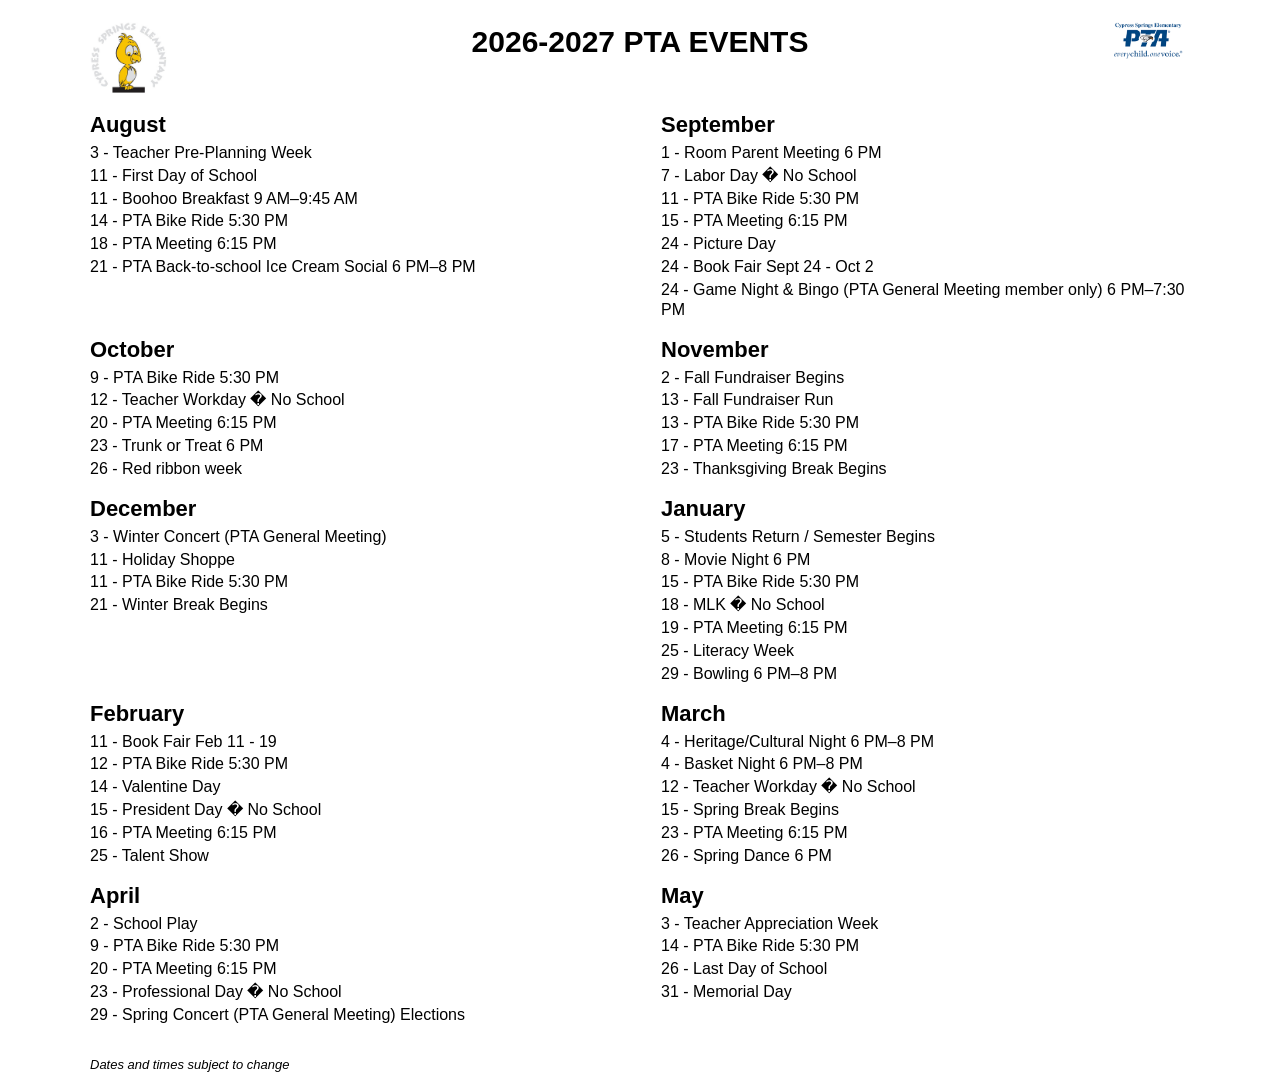
==== commit 06f41cd9: "Add files via upload" ====
--- a/index.html
+++ b/index.html
@@ -13,8 +13,8 @@
 .board-logo{max-width:82px;max-height:82px;width:auto;height:auto;object-fit:contain;display:block;}
 .board-title-wrap{text-align:center;padding-top:8px;}
 .board-title{font-size:30px;font-weight:900;margin:0;text-transform:uppercase;line-height:1.05;}
-.board-columns{column-count:2;column-gap:42px;}
-.board-month{break-inside:avoid;page-break-inside:avoid;margin:0 0 14px 0;}
+.board-columns{display:grid;grid-template-columns:1fr 1fr;gap:0 42px;align-items:start;}
+.board-month{break-inside:avoid;page-break-inside:avoid;margin:0 0 14px 0;min-width:0;}
 .board-month-title{font-size:22px;font-weight:900;margin:0 0 5px 0;}
 .board-event{font-size:16px;line-height:1.24;margin:0 0 3px 0;font-weight:400;}
 .board-footer{font-size:13px;margin-top:15px;font-style:italic;break-before:avoid;}
@@ -24,11 +24,40 @@
   .board-logo-box{width:62px;height:62px;}
   .board-logo{max-width:62px;max-height:62px;}
   .board-title{font-size:25px;}
-  .board-columns{column-count:1;}
+  .board-columns{display:grid;grid-template-columns:1fr;gap:0;}
   .board-month-title{font-size:21px;}
   .board-event{font-size:16px;}
 }
 </style>
+
+<style id="IOS_SAFARI_CALENDAR_FIX">
+html,body{
+  width:100%;
+  min-height:100%;
+  overflow-x:hidden;
+  overflow-y:visible;
+  -webkit-text-size-adjust:100%;
+}
+.board-wrap,.board-columns{
+  height:auto!important;
+  overflow:visible!important;
+}
+@media(max-width:820px){
+  .board-columns{
+    display:grid!important;
+    grid-template-columns:1fr!important;
+    gap:0!important;
+  }
+}
+@supports(-webkit-touch-callout:none){
+  html,body,.board-wrap,.board-columns{
+    height:auto!important;
+    min-height:0!important;
+    overflow-y:visible!important;
+  }
+}
+</style>
+
 </head>
 <body>
 <div class="board-wrap">
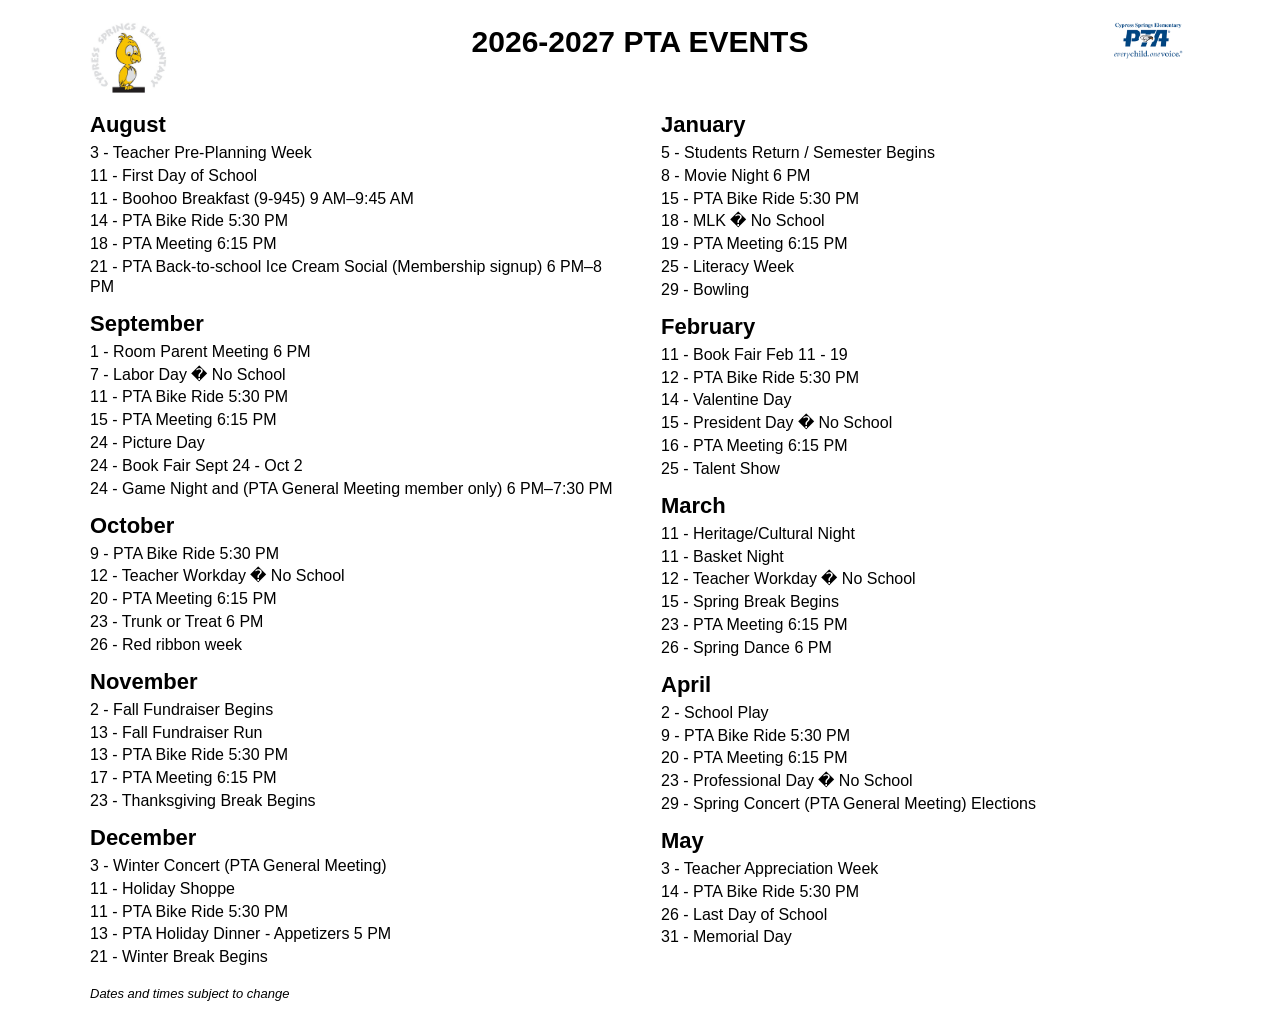
==== commit 747ca7dd: "Add files via upload" ====
--- a/index.html
+++ b/index.html
@@ -13,8 +13,8 @@
 .board-logo{max-width:82px;max-height:82px;width:auto;height:auto;object-fit:contain;display:block;}
 .board-title-wrap{text-align:center;padding-top:8px;}
 .board-title{font-size:30px;font-weight:900;margin:0;text-transform:uppercase;line-height:1.05;}
-.board-columns{display:grid;grid-template-columns:1fr 1fr;gap:0 42px;align-items:start;}
-.board-month{break-inside:avoid;page-break-inside:avoid;margin:0 0 14px 0;min-width:0;}
+.board-columns{column-count:2;column-gap:42px;}
+.board-month{break-inside:avoid;page-break-inside:avoid;margin:0 0 14px 0;}
 .board-month-title{font-size:22px;font-weight:900;margin:0 0 5px 0;}
 .board-event{font-size:16px;line-height:1.24;margin:0 0 3px 0;font-weight:400;}
 .board-footer{font-size:13px;margin-top:15px;font-style:italic;break-before:avoid;}
@@ -24,40 +24,11 @@
   .board-logo-box{width:62px;height:62px;}
   .board-logo{max-width:62px;max-height:62px;}
   .board-title{font-size:25px;}
-  .board-columns{display:grid;grid-template-columns:1fr;gap:0;}
+  .board-columns{column-count:1;}
   .board-month-title{font-size:21px;}
   .board-event{font-size:16px;}
 }
 </style>
-
-<style id="IOS_SAFARI_CALENDAR_FIX">
-html,body{
-  width:100%;
-  min-height:100%;
-  overflow-x:hidden;
-  overflow-y:visible;
-  -webkit-text-size-adjust:100%;
-}
-.board-wrap,.board-columns{
-  height:auto!important;
-  overflow:visible!important;
-}
-@media(max-width:820px){
-  .board-columns{
-    display:grid!important;
-    grid-template-columns:1fr!important;
-    gap:0!important;
-  }
-}
-@supports(-webkit-touch-callout:none){
-  html,body,.board-wrap,.board-columns{
-    height:auto!important;
-    min-height:0!important;
-    overflow-y:visible!important;
-  }
-}
-</style>
-
 </head>
 <body>
 <div class="board-wrap">
@@ -72,7 +43,7 @@
 
 <script>
 (function(){
-  var EMBEDDED_ITEMS = [];
+  var EMBEDDED_ITEMS = [{"id": "1782257683698", "title": "Teacher Pre-Planning Week", "date": "2026-08-03", "start": "", "end": "", "showOnWebsite": "Yes"}, {"id": "1782257674251", "title": "First Day of School", "date": "2026-08-11", "start": "", "end": "", "showOnWebsite": "Yes"}, {"id": "1782257698105", "title": "Boohoo Breakfast (9-945)", "date": "2026-08-11", "start": "09:00", "end": "09:45", "showOnWebsite": "Yes"}, {"id": "1782257699006", "title": "PTA Bike Ride", "date": "2026-08-14", "start": "17:30", "end": "", "showOnWebsite": "Yes"}, {"id": "1782257678513", "title": "PTA Meeting", "date": "2026-08-18", "start": "18:15", "end": "", "showOnWebsite": "Yes"}, {"id": "1782257736046", "title": "PTA Back-to-school Ice Cream Social  (Membership signup)", "date": "2026-08-21", "start": "18:00", "end": "20:00", "showOnWebsite": "Yes"}, {"id": "1782257654567", "title": "Room Parent Meeting", "date": "2026-09-01", "start": "18:00", "end": "", "showOnWebsite": "Yes"}, {"id": "1782257712153", "title": "Labor Day � No School", "date": "2026-09-07", "start": "", "end": "", "showOnWebsite": "Yes"}, {"id": "1782257702776", "title": "PTA Bike Ride", "date": "2026-09-11", "start": "17:30", "end": "", "showOnWebsite": "Yes"}, {"id": "1782257734818", "title": "PTA Meeting", "date": "2026-09-15", "start": "18:15", "end": "", "showOnWebsite": "Yes"}, {"id": "1782257742296", "title": "Book Fair Sept 24 - Oct 2", "date": "2026-09-24", "start": "", "end": "", "showOnWebsite": "Yes"}, {"id": "1782257675245", "title": "Picture Day", "date": "2026-09-24", "start": "", "end": "", "showOnWebsite": "Yes"}, {"id": "1782257710654", "title": "Game Night and (PTA General Meeting member only)", "date": "2026-09-24", "start": "18:00", "end": "19:30", "showOnWebsite": "Yes"}, {"id": "1782257688897", "title": "PTA Bike Ride", "date": "2026-10-09", "start": "17:30", "end": "", "showOnWebsite": "Yes"}, {"id": "1782257689432", "title": "Teacher Workday  � No School", "date": "2026-10-12", "start": "", "end": "", "showOnWebsite": "Yes"}, {"id": "1782257725539", "title": "PTA Meeting", "date": "2026-10-20", "start": "18:15", "end": "", "showOnWebsite": "Yes"}, {"id": "1782257726231", "title": "Trunk or Treat", "date": "2026-10-23", "start": "18:00", "end": "", "showOnWebsite": "Yes"}, {"id": "1782257706400", "title": "Red ribbon week", "date": "2026-10-26", "start": "", "end": "", "showOnWebsite": "Yes"}, {"id": "1782257691464", "title": "Fall Fundraiser Begins", "date": "2026-11-02", "start": "", "end": "", "showOnWebsite": "Yes"}, {"id": "1782257700571", "title": "Fall Fundraiser Run", "date": "2026-11-13", "start": "", "end": "", "showOnWebsite": "Yes"}, {"id": "1782257732169", "title": "PTA Bike Ride", "date": "2026-11-13", "start": "17:30", "end": "", "showOnWebsite": "Yes"}, {"id": "1782257730575", "title": "PTA Meeting", "date": "2026-11-17", "start": "18:15", "end": "", "showOnWebsite": "Yes"}, {"id": "1782257725583", "title": "Thanksgiving Break Begins", "date": "2026-11-23", "start": "", "end": "", "showOnWebsite": "Yes"}, {"id": "1782257657963", "title": "Winter Concert (PTA General Meeting)", "date": "2026-12-03", "start": "", "end": "", "showOnWebsite": "Yes"}, {"id": "1782257692837", "title": "Holiday Shoppe", "date": "2026-12-11", "start": "", "end": "", "showOnWebsite": "Yes"}, {"id": "1782257697723", "title": "PTA Bike Ride", "date": "2026-12-11", "start": "17:30", "end": "", "showOnWebsite": "Yes"}, {"id": "1782257662587", "title": "PTA Holiday Dinner - Appetizers", "date": "2026-12-13", "start": "17:00", "end": "", "showOnWebsite": "Yes"}, {"id": "1782257668051", "title": "Winter Break Begins", "date": "2026-12-21", "start": "", "end": "", "showOnWebsite": "Yes"}, {"id": "1782257653271", "title": "Students Return / Semester Begins", "date": "2027-01-05", "start": "", "end": "", "showOnWebsite": "Yes"}, {"id": "1782257739215", "title": "Movie Night", "date": "2027-01-08", "start": "18:00", "end": "", "showOnWebsite": "Yes"}, {"id": "1782257721225", "title": "PTA Bike Ride", "date": "2027-01-15", "start": "17:30", "end": "", "showOnWebsite": "Yes"}, {"id": "1782257716724", "title": "MLK � No School", "date": "2027-01-18", "start": "", "end": "", "showOnWebsite": "Yes"}, {"id": "1782257656081", "title": "PTA Meeting", "date": "2027-01-19", "start": "18:15", "end": "", "showOnWebsite": "Yes"}, {"id": "1782257658667", "title": "Literacy Week", "date": "2027-01-25", "start": "", "end": "", "showOnWebsite": "Yes"}, {"id": "1782257720411", "title": "Bowling", "date": "2027-01-29", "start": "", "end": "", "showOnWebsite": "Yes"}, {"id": "1782257664107", "title": "Book Fair Feb 11 - 19", "date": "2027-02-11", "start": "", "end": "", "showOnWebsite": "Yes"}, {"id": "1782257650329", "title": "PTA Bike Ride", "date": "2027-02-12", "start": "17:30", "end": "", "showOnWebsite": "Yes"}, {"id": "1782257682693", "title": "Valentine Day", "date": "2027-02-14", "start": "", "end": "", "showOnWebsite": "Yes"}, {"id": "1782257718116", "title": "President Day � No School", "date": "2027-02-15", "start": "", "end": "", "showOnWebsite": "Yes"}, {"id": "1782257746103", "title": "PTA Meeting", "date": "2027-02-16", "start": "18:15", "end": "", "showOnWebsite": "Yes"}, {"id": "1782257692590", "title": "Talent Show", "date": "2027-02-25", "start": "", "end": "", "showOnWebsite": "Yes"}, {"id": "1782257683502", "title": "Basket Night", "date": "2027-03-11", "start": "", "end": "", "showOnWebsite": "Yes"}, {"id": "1782257697749", "title": "Heritage/Cultural Night", "date": "2027-03-11", "start": "", "end": "", "showOnWebsite": "Yes"}, {"id": "1782257695185", "title": "Teacher Workday  � No School", "date": "2027-03-12", "start": "", "end": "", "showOnWebsite": "Yes"}, {"id": "1782257683007", "title": "Spring Break Begins", "date": "2027-03-15", "start": "", "end": "", "showOnWebsite": "Yes"}, {"id": "1782257744488", "title": "PTA Meeting", "date": "2027-03-23", "start": "18:15", "end": "", "showOnWebsite": "Yes"}, {"id": "1782257692662", "title": "Spring Dance", "date": "2027-03-26", "start": "18:00", "end": "", "showOnWebsite": "Yes"}, {"id": "1782257688923", "title": "School Play", "date": "2027-04-02", "start": "", "end": "", "showOnWebsite": "Yes"}, {"id": "1782257676504", "title": "PTA Bike Ride", "date": "2027-04-09", "start": "17:30", "end": "", "showOnWebsite": "Yes"}, {"id": "1782257647754", "title": "PTA Meeting", "date": "2027-04-20", "start": "18:15", "end": "", "showOnWebsite": "Yes"}, {"id": "1782257658926", "title": "Professional Day � No School", "date": "2027-04-23", "start": "", "end": "", "showOnWebsite": "Yes"}, {"id": "1782257677348", "title": "Spring Concert (PTA General Meeting) Elections", "date": "2027-04-29", "start": "", "end": "", "showOnWebsite": "Yes"}, {"id": "1782257707718", "title": "Teacher Appreciation Week", "date": "2027-05-03", "start": "", "end": "", "showOnWebsite": "Yes"}, {"id": "1782257665865", "title": "PTA Bike Ride", "date": "2027-05-14", "start": "17:30", "end": "", "showOnWebsite": "Yes"}, {"id": "1782257731646", "title": "Last Day of School", "date": "2027-05-26", "start": "", "end": "", "showOnWebsite": "Yes"}, {"id": "1782257665167", "title": "Memorial Day", "date": "2027-05-31", "start": "", "end": "", "showOnWebsite": "Yes"}];
   var START = new Date('2026-08-01T12:00:00');
   var END = new Date('2027-05-31T12:00:00');
 
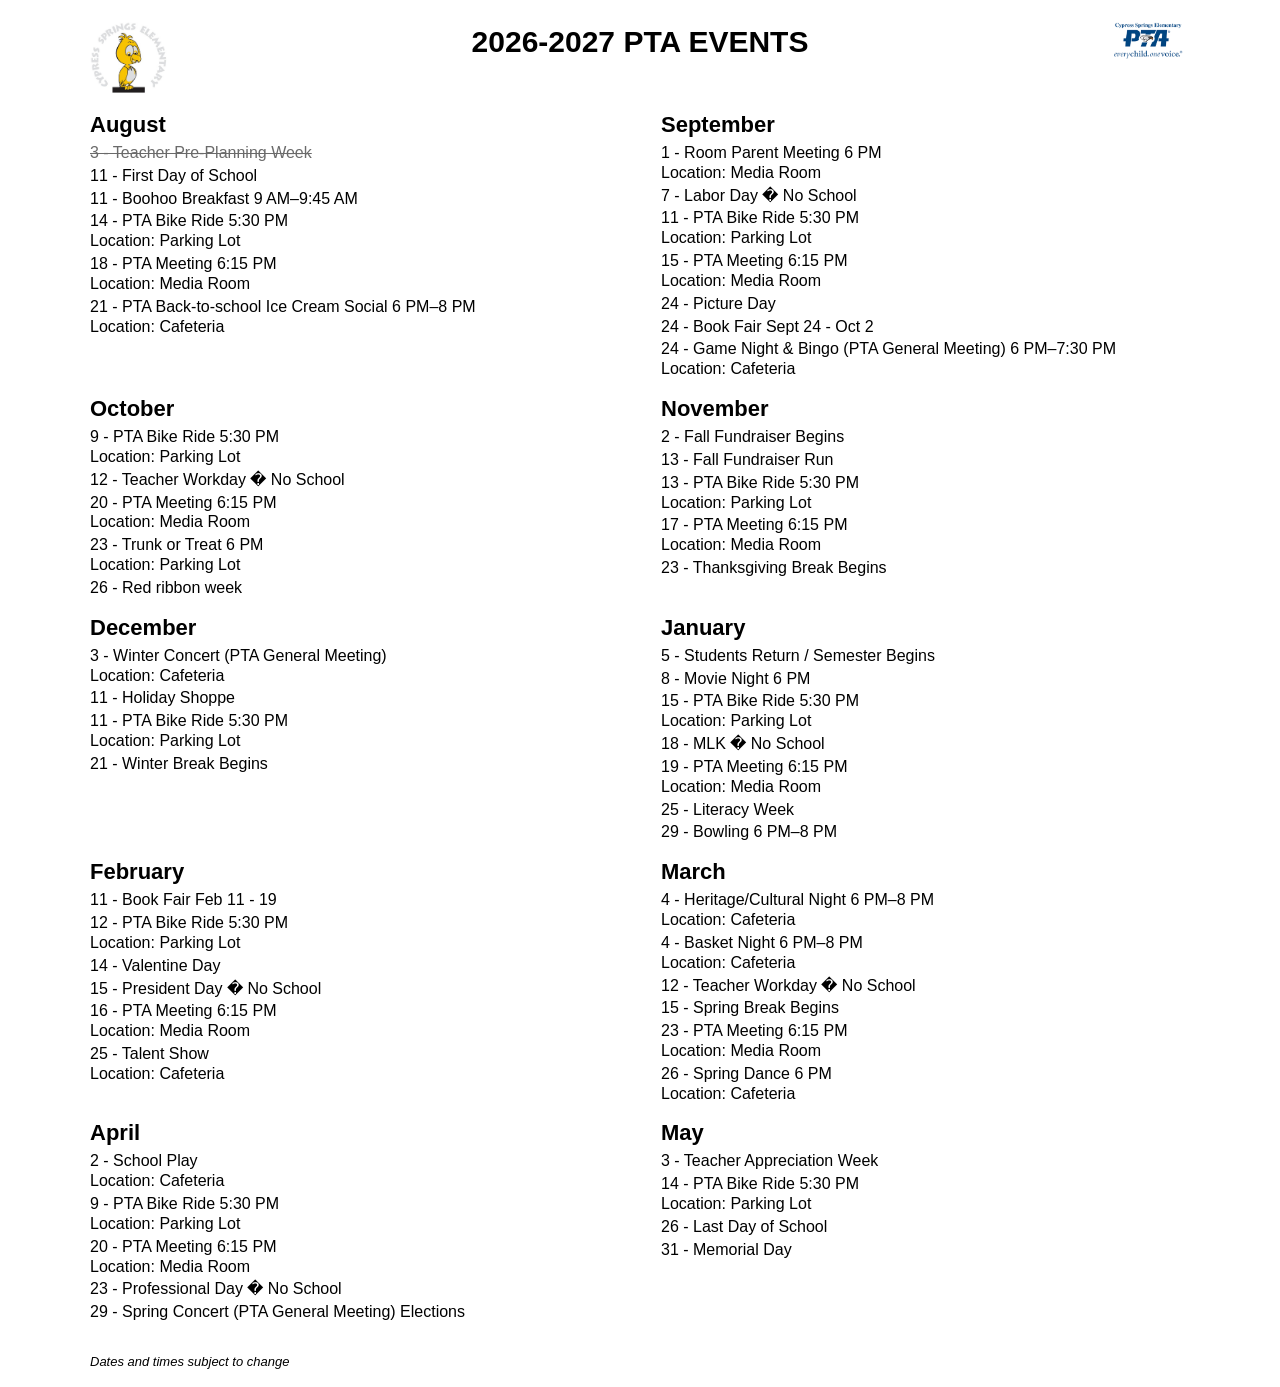
==== commit 15716486: "Add files via upload" ====
--- a/index.html
+++ b/index.html
@@ -13,8 +13,8 @@
 .board-logo{max-width:82px;max-height:82px;width:auto;height:auto;object-fit:contain;display:block;}
 .board-title-wrap{text-align:center;padding-top:8px;}
 .board-title{font-size:30px;font-weight:900;margin:0;text-transform:uppercase;line-height:1.05;}
-.board-columns{column-count:2;column-gap:42px;}
-.board-month{break-inside:avoid;page-break-inside:avoid;margin:0 0 14px 0;}
+.board-columns{display:grid;grid-template-columns:1fr 1fr;gap:0 42px;align-items:start;}
+.board-month{break-inside:avoid;page-break-inside:avoid;margin:0 0 14px 0;min-width:0;}
 .board-month-title{font-size:22px;font-weight:900;margin:0 0 5px 0;}
 .board-event{font-size:16px;line-height:1.24;margin:0 0 3px 0;font-weight:400;}
 .board-footer{font-size:13px;margin-top:15px;font-style:italic;break-before:avoid;}
@@ -24,11 +24,52 @@
   .board-logo-box{width:62px;height:62px;}
   .board-logo{max-width:62px;max-height:62px;}
   .board-title{font-size:25px;}
-  .board-columns{column-count:1;}
+  .board-columns{display:grid;grid-template-columns:1fr;gap:0;}
   .board-month-title{font-size:21px;}
   .board-event{font-size:16px;}
 }
 </style>
+
+<style id="IOS_SAFARI_CALENDAR_FIX">
+html,body{
+  width:100%;
+  min-height:100%;
+  overflow-x:hidden;
+  overflow-y:visible;
+  -webkit-text-size-adjust:100%;
+}
+.board-wrap,.board-columns{
+  height:auto!important;
+  overflow:visible!important;
+}
+@media(max-width:820px){
+  .board-columns{
+    display:grid!important;
+    grid-template-columns:1fr!important;
+    gap:0!important;
+  }
+}
+@supports(-webkit-touch-callout:none){
+  html,body,.board-wrap,.board-columns{
+    height:auto!important;
+    min-height:0!important;
+    overflow-y:visible!important;
+  }
+}
+</style>
+
+
+<style id="PUBLIC_PAST_EVENT_STYLE">
+.board-event.past-event {
+  text-decoration: line-through;
+  opacity: 0.58;
+}
+.board-event-location.past-event-location {
+  text-decoration: line-through;
+  opacity: 0.58;
+}
+</style>
+
 </head>
 <body>
 <div class="board-wrap">
@@ -43,7 +84,7 @@
 
 <script>
 (function(){
-  var EMBEDDED_ITEMS = [{"id": "1782257683698", "title": "Teacher Pre-Planning Week", "date": "2026-08-03", "start": "", "end": "", "showOnWebsite": "Yes"}, {"id": "1782257674251", "title": "First Day of School", "date": "2026-08-11", "start": "", "end": "", "showOnWebsite": "Yes"}, {"id": "1782257698105", "title": "Boohoo Breakfast (9-945)", "date": "2026-08-11", "start": "09:00", "end": "09:45", "showOnWebsite": "Yes"}, {"id": "1782257699006", "title": "PTA Bike Ride", "date": "2026-08-14", "start": "17:30", "end": "", "showOnWebsite": "Yes"}, {"id": "1782257678513", "title": "PTA Meeting", "date": "2026-08-18", "start": "18:15", "end": "", "showOnWebsite": "Yes"}, {"id": "1782257736046", "title": "PTA Back-to-school Ice Cream Social  (Membership signup)", "date": "2026-08-21", "start": "18:00", "end": "20:00", "showOnWebsite": "Yes"}, {"id": "1782257654567", "title": "Room Parent Meeting", "date": "2026-09-01", "start": "18:00", "end": "", "showOnWebsite": "Yes"}, {"id": "1782257712153", "title": "Labor Day � No School", "date": "2026-09-07", "start": "", "end": "", "showOnWebsite": "Yes"}, {"id": "1782257702776", "title": "PTA Bike Ride", "date": "2026-09-11", "start": "17:30", "end": "", "showOnWebsite": "Yes"}, {"id": "1782257734818", "title": "PTA Meeting", "date": "2026-09-15", "start": "18:15", "end": "", "showOnWebsite": "Yes"}, {"id": "1782257742296", "title": "Book Fair Sept 24 - Oct 2", "date": "2026-09-24", "start": "", "end": "", "showOnWebsite": "Yes"}, {"id": "1782257675245", "title": "Picture Day", "date": "2026-09-24", "start": "", "end": "", "showOnWebsite": "Yes"}, {"id": "1782257710654", "title": "Game Night and (PTA General Meeting member only)", "date": "2026-09-24", "start": "18:00", "end": "19:30", "showOnWebsite": "Yes"}, {"id": "1782257688897", "title": "PTA Bike Ride", "date": "2026-10-09", "start": "17:30", "end": "", "showOnWebsite": "Yes"}, {"id": "1782257689432", "title": "Teacher Workday  � No School", "date": "2026-10-12", "start": "", "end": "", "showOnWebsite": "Yes"}, {"id": "1782257725539", "title": "PTA Meeting", "date": "2026-10-20", "start": "18:15", "end": "", "showOnWebsite": "Yes"}, {"id": "1782257726231", "title": "Trunk or Treat", "date": "2026-10-23", "start": "18:00", "end": "", "showOnWebsite": "Yes"}, {"id": "1782257706400", "title": "Red ribbon week", "date": "2026-10-26", "start": "", "end": "", "showOnWebsite": "Yes"}, {"id": "1782257691464", "title": "Fall Fundraiser Begins", "date": "2026-11-02", "start": "", "end": "", "showOnWebsite": "Yes"}, {"id": "1782257700571", "title": "Fall Fundraiser Run", "date": "2026-11-13", "start": "", "end": "", "showOnWebsite": "Yes"}, {"id": "1782257732169", "title": "PTA Bike Ride", "date": "2026-11-13", "start": "17:30", "end": "", "showOnWebsite": "Yes"}, {"id": "1782257730575", "title": "PTA Meeting", "date": "2026-11-17", "start": "18:15", "end": "", "showOnWebsite": "Yes"}, {"id": "1782257725583", "title": "Thanksgiving Break Begins", "date": "2026-11-23", "start": "", "end": "", "showOnWebsite": "Yes"}, {"id": "1782257657963", "title": "Winter Concert (PTA General Meeting)", "date": "2026-12-03", "start": "", "end": "", "showOnWebsite": "Yes"}, {"id": "1782257692837", "title": "Holiday Shoppe", "date": "2026-12-11", "start": "", "end": "", "showOnWebsite": "Yes"}, {"id": "1782257697723", "title": "PTA Bike Ride", "date": "2026-12-11", "start": "17:30", "end": "", "showOnWebsite": "Yes"}, {"id": "1782257662587", "title": "PTA Holiday Dinner - Appetizers", "date": "2026-12-13", "start": "17:00", "end": "", "showOnWebsite": "Yes"}, {"id": "1782257668051", "title": "Winter Break Begins", "date": "2026-12-21", "start": "", "end": "", "showOnWebsite": "Yes"}, {"id": "1782257653271", "title": "Students Return / Semester Begins", "date": "2027-01-05", "start": "", "end": "", "showOnWebsite": "Yes"}, {"id": "1782257739215", "title": "Movie Night", "date": "2027-01-08", "start": "18:00", "end": "", "showOnWebsite": "Yes"}, {"id": "1782257721225", "title": "PTA Bike Ride", "date": "2027-01-15", "start": "17:30", "end": "", "showOnWebsite": "Yes"}, {"id": "1782257716724", "title": "MLK � No School", "date": "2027-01-18", "start": "", "end": "", "showOnWebsite": "Yes"}, {"id": "1782257656081", "title": "PTA Meeting", "date": "2027-01-19", "start": "18:15", "end": "", "showOnWebsite": "Yes"}, {"id": "1782257658667", "title": "Literacy Week", "date": "2027-01-25", "start": "", "end": "", "showOnWebsite": "Yes"}, {"id": "1782257720411", "title": "Bowling", "date": "2027-01-29", "start": "", "end": "", "showOnWebsite": "Yes"}, {"id": "1782257664107", "title": "Book Fair Feb 11 - 19", "date": "2027-02-11", "start": "", "end": "", "showOnWebsite": "Yes"}, {"id": "1782257650329", "title": "PTA Bike Ride", "date": "2027-02-12", "start": "17:30", "end": "", "showOnWebsite": "Yes"}, {"id": "1782257682693", "title": "Valentine Day", "date": "2027-02-14", "start": "", "end": "", "showOnWebsite": "Yes"}, {"id": "1782257718116", "title": "President Day � No School", "date": "2027-02-15", "start": "", "end": "", "showOnWebsite": "Yes"}, {"id": "1782257746103", "title": "PTA Meeting", "date": "2027-02-16", "start": "18:15", "end": "", "showOnWebsite": "Yes"}, {"id": "1782257692590", "title": "Talent Show", "date": "2027-02-25", "start": "", "end": "", "showOnWebsite": "Yes"}, {"id": "1782257683502", "title": "Basket Night", "date": "2027-03-11", "start": "", "end": "", "showOnWebsite": "Yes"}, {"id": "1782257697749", "title": "Heritage/Cultural Night", "date": "2027-03-11", "start": "", "end": "", "showOnWebsite": "Yes"}, {"id": "1782257695185", "title": "Teacher Workday  � No School", "date": "2027-03-12", "start": "", "end": "", "showOnWebsite": "Yes"}, {"id": "1782257683007", "title": "Spring Break Begins", "date": "2027-03-15", "start": "", "end": "", "showOnWebsite": "Yes"}, {"id": "1782257744488", "title": "PTA Meeting", "date": "2027-03-23", "start": "18:15", "end": "", "showOnWebsite": "Yes"}, {"id": "1782257692662", "title": "Spring Dance", "date": "2027-03-26", "start": "18:00", "end": "", "showOnWebsite": "Yes"}, {"id": "1782257688923", "title": "School Play", "date": "2027-04-02", "start": "", "end": "", "showOnWebsite": "Yes"}, {"id": "1782257676504", "title": "PTA Bike Ride", "date": "2027-04-09", "start": "17:30", "end": "", "showOnWebsite": "Yes"}, {"id": "1782257647754", "title": "PTA Meeting", "date": "2027-04-20", "start": "18:15", "end": "", "showOnWebsite": "Yes"}, {"id": "1782257658926", "title": "Professional Day � No School", "date": "2027-04-23", "start": "", "end": "", "showOnWebsite": "Yes"}, {"id": "1782257677348", "title": "Spring Concert (PTA General Meeting) Elections", "date": "2027-04-29", "start": "", "end": "", "showOnWebsite": "Yes"}, {"id": "1782257707718", "title": "Teacher Appreciation Week", "date": "2027-05-03", "start": "", "end": "", "showOnWebsite": "Yes"}, {"id": "1782257665865", "title": "PTA Bike Ride", "date": "2027-05-14", "start": "17:30", "end": "", "showOnWebsite": "Yes"}, {"id": "1782257731646", "title": "Last Day of School", "date": "2027-05-26", "start": "", "end": "", "showOnWebsite": "Yes"}, {"id": "1782257665167", "title": "Memorial Day", "date": "2027-05-31", "start": "", "end": "", "showOnWebsite": "Yes"}];
+  var EMBEDDED_ITEMS = [{"id": "1.78226E+12", "title": "Teacher Pre-Planning Week", "date": "2026-08-03", "start": "", "end": "", "location": "", "past": true}, {"id": "1.78226E+12", "title": "First Day of School", "date": "2026-08-11", "start": "", "end": "", "location": "", "past": false}, {"id": "1.78226E+12", "title": "Boohoo Breakfast", "date": "2026-08-11", "start": "09:00", "end": "09:45", "location": "", "past": false}, {"id": "1.78226E+12", "title": "PTA Bike Ride", "date": "2026-08-14", "start": "17:30", "end": "", "location": "Parking Lot", "past": false}, {"id": "1.78226E+12", "title": "PTA Meeting", "date": "2026-08-18", "start": "18:15", "end": "", "location": "Media Room", "past": false}, {"id": "1.78226E+12", "title": "PTA Back-to-school Ice Cream Social", "date": "2026-08-21", "start": "18:00", "end": "20:00", "location": "Cafeteria", "past": false}, {"id": "1.78226E+12", "title": "Room Parent Meeting", "date": "2026-09-01", "start": "18:00", "end": "", "location": "Media Room", "past": false}, {"id": "1.78226E+12", "title": "Labor Day � No School", "date": "2026-09-07", "start": "", "end": "", "location": "", "past": false}, {"id": "1.78226E+12", "title": "PTA Bike Ride", "date": "2026-09-11", "start": "17:30", "end": "", "location": "Parking Lot", "past": false}, {"id": "1.78226E+12", "title": "PTA Meeting", "date": "2026-09-15", "start": "18:15", "end": "", "location": "Media Room", "past": false}, {"id": "1.78226E+12", "title": "Book Fair Sept 24 - Oct 2", "date": "2026-09-24", "start": "", "end": "", "location": "", "past": false}, {"id": "1.78226E+12", "title": "Picture Day", "date": "2026-09-24", "start": "", "end": "", "location": "", "past": false}, {"id": "1.78226E+12", "title": "Game Night & Bingo (PTA General Meeting)", "date": "2026-09-24", "start": "18:00", "end": "19:30", "location": "Cafeteria", "past": false}, {"id": "1.78226E+12", "title": "PTA Bike Ride", "date": "2026-10-09", "start": "17:30", "end": "", "location": "Parking Lot", "past": false}, {"id": "1.78226E+12", "title": "Teacher Workday  � No School", "date": "2026-10-12", "start": "", "end": "", "location": "", "past": false}, {"id": "1.78226E+12", "title": "PTA Meeting", "date": "2026-10-20", "start": "18:15", "end": "", "location": "Media Room", "past": false}, {"id": "1.78226E+12", "title": "Trunk or Treat", "date": "2026-10-23", "start": "18:00", "end": "", "location": "Parking Lot", "past": false}, {"id": "1.78226E+12", "title": "Red ribbon week", "date": "2026-10-26", "start": "", "end": "", "location": "", "past": false}, {"id": "1.78226E+12", "title": "Fall Fundraiser Begins", "date": "2026-11-02", "start": "", "end": "", "location": "", "past": false}, {"id": "1.78226E+12", "title": "Fall Fundraiser Run", "date": "2026-11-13", "start": "", "end": "", "location": "", "past": false}, {"id": "1.78226E+12", "title": "PTA Bike Ride", "date": "2026-11-13", "start": "17:30", "end": "", "location": "Parking Lot", "past": false}, {"id": "1.78226E+12", "title": "PTA Meeting", "date": "2026-11-17", "start": "18:15", "end": "", "location": "Media Room", "past": false}, {"id": "1.78226E+12", "title": "Thanksgiving Break Begins", "date": "2026-11-23", "start": "", "end": "", "location": "", "past": false}, {"id": "1.78226E+12", "title": "Winter Concert (PTA General Meeting)", "date": "2026-12-03", "start": "", "end": "", "location": "Cafeteria", "past": false}, {"id": "1.78226E+12", "title": "Holiday Shoppe", "date": "2026-12-11", "start": "", "end": "", "location": "", "past": false}, {"id": "1.78226E+12", "title": "PTA Bike Ride", "date": "2026-12-11", "start": "17:30", "end": "", "location": "Parking Lot", "past": false}, {"id": "1.78226E+12", "title": "Winter Break Begins", "date": "2026-12-21", "start": "", "end": "", "location": "", "past": false}, {"id": "1.78226E+12", "title": "Students Return / Semester Begins", "date": "2027-01-05", "start": "", "end": "", "location": "", "past": false}, {"id": "1.78226E+12", "title": "Movie Night", "date": "2027-01-08", "start": "18:00", "end": "", "location": "", "past": false}, {"id": "1.78226E+12", "title": "PTA Bike Ride", "date": "2027-01-15", "start": "17:30", "end": "", "location": "Parking Lot", "past": false}, {"id": "1.78226E+12", "title": "MLK � No School", "date": "2027-01-18", "start": "", "end": "", "location": "", "past": false}, {"id": "1.78226E+12", "title": "PTA Meeting", "date": "2027-01-19", "start": "18:15", "end": "", "location": "Media Room", "past": false}, {"id": "1.78226E+12", "title": "Literacy Week", "date": "2027-01-25", "start": "", "end": "", "location": "", "past": false}, {"id": "1.78226E+12", "title": "Bowling", "date": "2027-01-29", "start": "18:00", "end": "20:00", "location": "", "past": false}, {"id": "1.78226E+12", "title": "Book Fair Feb 11 - 19", "date": "2027-02-11", "start": "", "end": "", "location": "", "past": false}, {"id": "1.78226E+12", "title": "PTA Bike Ride", "date": "2027-02-12", "start": "17:30", "end": "", "location": "Parking Lot", "past": false}, {"id": "1.78226E+12", "title": "Valentine Day", "date": "2027-02-14", "start": "", "end": "", "location": "", "past": false}, {"id": "1.78226E+12", "title": "President Day � No School", "date": "2027-02-15", "start": "", "end": "", "location": "", "past": false}, {"id": "1.78226E+12", "title": "PTA Meeting", "date": "2027-02-16", "start": "18:15", "end": "", "location": "Media Room", "past": false}, {"id": "1.78226E+12", "title": "Talent Show", "date": "2027-02-25", "start": "", "end": "", "location": "Cafeteria", "past": false}, {"id": "1.78226E+12", "title": "Basket Night", "date": "2027-03-04", "start": "18:00", "end": "20:00", "location": "Cafeteria", "past": false}, {"id": "1.78226E+12", "title": "Heritage/Cultural Night", "date": "2027-03-04", "start": "18:00", "end": "20:00", "location": "Cafeteria", "past": false}, {"id": "1.78226E+12", "title": "Teacher Workday  � No School", "date": "2027-03-12", "start": "", "end": "", "location": "", "past": false}, {"id": "1.78226E+12", "title": "Spring Break Begins", "date": "2027-03-15", "start": "", "end": "", "location": "", "past": false}, {"id": "1.78226E+12", "title": "PTA Meeting", "date": "2027-03-23", "start": "18:15", "end": "", "location": "Media Room", "past": false}, {"id": "1.78226E+12", "title": "Spring Dance", "date": "2027-03-26", "start": "18:00", "end": "", "location": "Cafeteria", "past": false}, {"id": "1.78226E+12", "title": "School Play", "date": "2027-04-02", "start": "", "end": "", "location": "Cafeteria", "past": false}, {"id": "1.78226E+12", "title": "PTA Bike Ride", "date": "2027-04-09", "start": "17:30", "end": "", "location": "Parking Lot", "past": false}, {"id": "1.78226E+12", "title": "PTA Meeting", "date": "2027-04-20", "start": "18:15", "end": "", "location": "Media Room", "past": false}, {"id": "1.78226E+12", "title": "Professional Day � No School", "date": "2027-04-23", "start": "", "end": "", "location": "", "past": false}, {"id": "1.78226E+12", "title": "Spring Concert (PTA General Meeting) Elections", "date": "2027-04-29", "start": "", "end": "", "location": "", "past": false}, {"id": "1.78226E+12", "title": "Teacher Appreciation Week", "date": "2027-05-03", "start": "", "end": "", "location": "", "past": false}, {"id": "1.78226E+12", "title": "PTA Bike Ride", "date": "2027-05-14", "start": "17:30", "end": "", "location": "Parking Lot", "past": false}, {"id": "1.78226E+12", "title": "Last Day of School", "date": "2027-05-26", "start": "", "end": "", "location": "", "past": false}, {"id": "1.78226E+12", "title": "Memorial Day", "date": "2027-05-31", "start": "", "end": "", "location": "", "past": false}];
   var START = new Date('2026-08-01T12:00:00');
   var END = new Date('2027-05-31T12:00:00');
 
@@ -180,6 +221,7 @@
         date: dateIso(field(row, ['Date'])),
         start: normTime(field(row, ['Start Time','Start'])),
         end: normTime(field(row, ['End Time','End'])),
+        location: String(field(row, ['Location']) || '').trim(),
         coordinator: realCoordinator(field(row, ['Coordinator','Owner'])),
         showOnWebsite: show
       };
@@ -232,7 +274,11 @@
         var day = d ? d.getDate() : '';
         var t = eventTime(item);
         var coord = '';
-return '<div class="board-event">' + day + ' - ' + esc(item.title) + (t ? ' ' + esc(t) : '') + '</div>';
+var eventDate = parseDate(item.date);
+        var now = new Date('2026-08-06T12:00:00');
+        var pastClass = (eventDate && eventDate < now) ? ' past-event' : '';
+        var location = item.location ? '<div class="board-event-location' + (pastClass ? ' past-event-location' : '') + '">Location: ' + esc(item.location) + '</div>' : '';
+        return '<div class="board-event' + pastClass + '">' + day + ' - ' + esc(item.title) + (t ? ' ' + esc(t) : '') + location + '</div>';
       }).join('');
       return '<section class="board-month"><div class="board-month-title">' + monthLabel(key) + '</div>' + events + '</section>';
     }).join('');
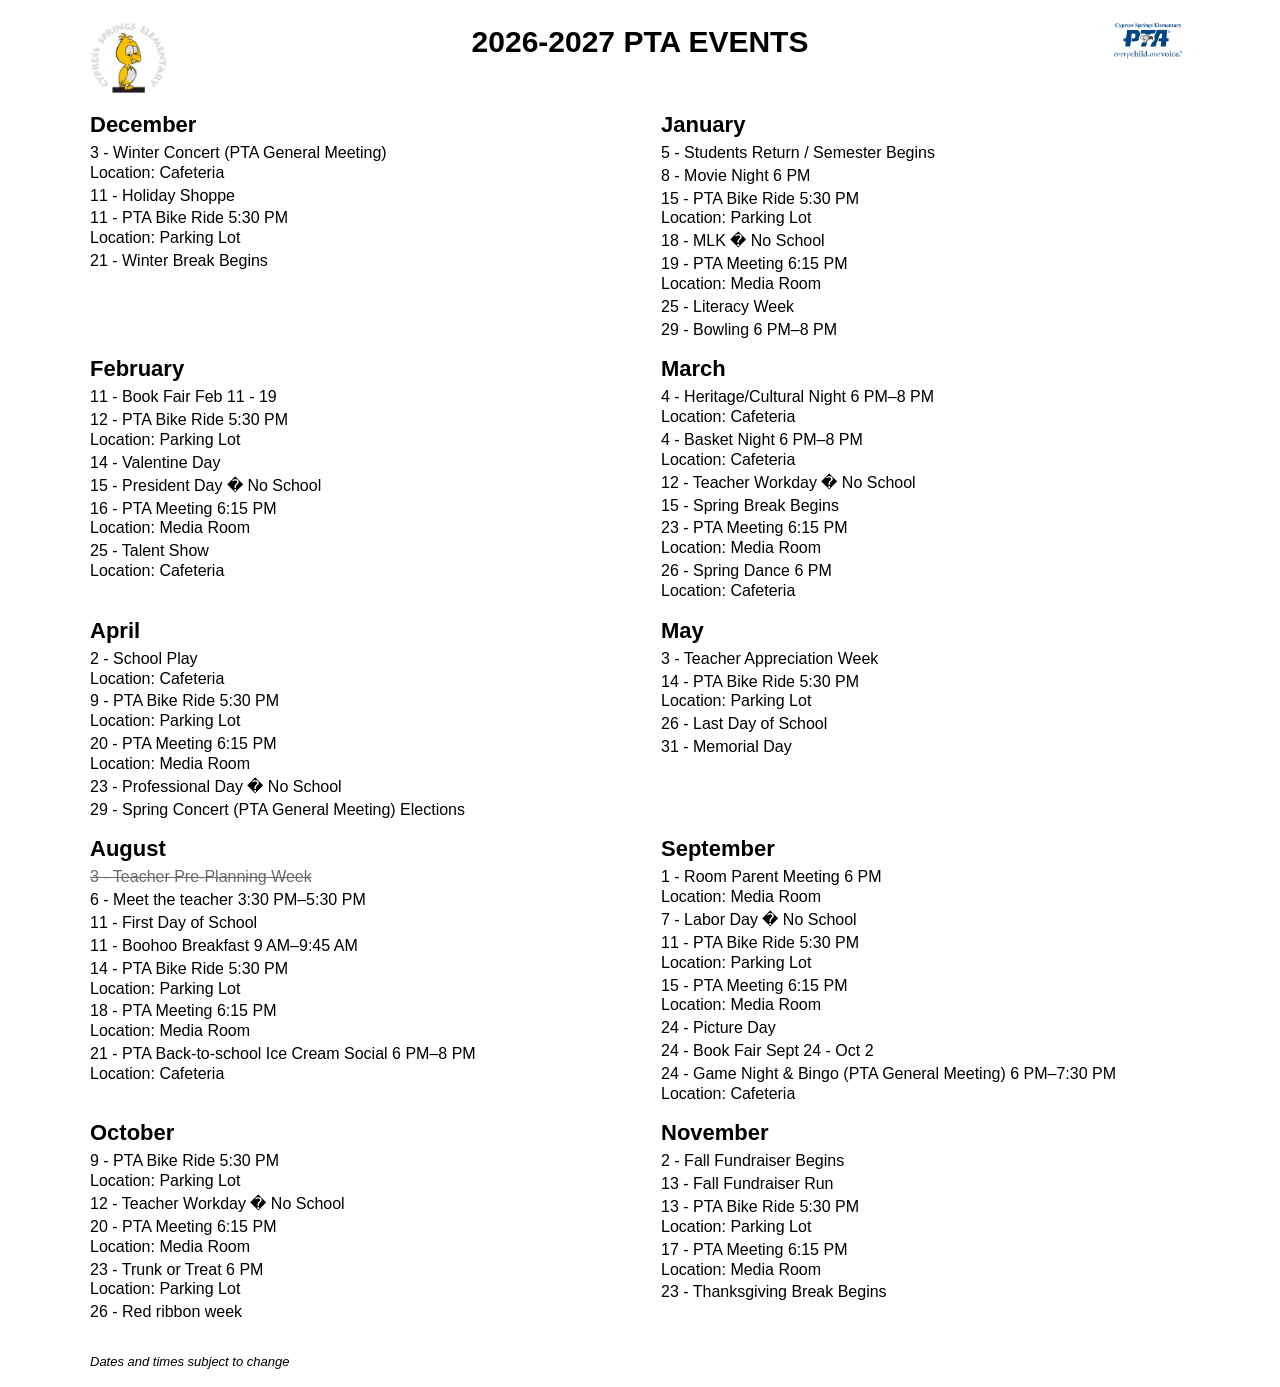
==== commit 3e9d908b: "Add files via upload" ====
--- a/index.html
+++ b/index.html
@@ -306,5 +306,104 @@
   }
 })();
 </script>
+
+<script id="PUBLIC_AUTO_MONTH_ROTATION_JS">
+(function(){
+  const SCHOOL_MONTH_ORDER = [
+    {name:'August', month:7, year:2026},
+    {name:'September', month:8, year:2026},
+    {name:'October', month:9, year:2026},
+    {name:'November', month:10, year:2026},
+    {name:'December', month:11, year:2026},
+    {name:'January', month:0, year:2027},
+    {name:'February', month:1, year:2027},
+    {name:'March', month:2, year:2027},
+    {name:'April', month:3, year:2027},
+    {name:'May', month:4, year:2027}
+  ];
+
+  function schoolYearMonthIndex(now){
+    for(let i=0;i<SCHOOL_MONTH_ORDER.length;i++){
+      const m = SCHOOL_MONTH_ORDER[i];
+      if(now.getFullYear() === m.year && now.getMonth() === m.month) return i;
+    }
+
+    // Before the school year starts, keep normal Aug-May order.
+    if(now < new Date(2026,7,1)) return 0;
+
+    // After the school year ends, keep normal order until next year's file is loaded.
+    if(now > new Date(2027,4,31,23,59,59)) return 0;
+
+    return 0;
+  }
+
+  function rotatePublicMonths(){
+    const container = document.querySelector('.board-columns');
+    if(!container) return;
+
+    const months = Array.from(container.querySelectorAll('.board-month'));
+    if(months.length < 2) return;
+
+    const byName = new Map();
+    months.forEach(section => {
+      const title = section.querySelector('.board-month-title');
+      if(title) byName.set(String(title.textContent || '').trim(), section);
+    });
+
+    const startIndex = schoolYearMonthIndex(new Date());
+    const rotated = SCHOOL_MONTH_ORDER
+      .slice(startIndex)
+      .concat(SCHOOL_MONTH_ORDER.slice(0,startIndex));
+
+    const frag = document.createDocumentFragment();
+    rotated.forEach(m => {
+      const section = byName.get(m.name);
+      if(section) frag.appendChild(section);
+    });
+
+    // Append anything unexpected at the end rather than dropping it.
+    months.forEach(section => {
+      if(!frag.contains(section) && section.parentNode === container){
+        frag.appendChild(section);
+      }
+    });
+
+    container.innerHTML = '';
+    container.appendChild(frag);
+  }
+
+  function runWhenReady(){
+    rotatePublicMonths();
+    setTimeout(rotatePublicMonths, 100);
+    setTimeout(rotatePublicMonths, 500);
+  }
+
+  if(document.readyState === 'loading'){
+    document.addEventListener('DOMContentLoaded', runWhenReady);
+  } else {
+    runWhenReady();
+  }
+
+  // Re-run after CSV rendering or other dynamic updates.
+  const observer = new MutationObserver(function(){
+    clearTimeout(window.__ptaMonthRotateTimer);
+    window.__ptaMonthRotateTimer = setTimeout(rotatePublicMonths, 50);
+  });
+
+  const startObserver = function(){
+    const target = document.querySelector('.board-columns');
+    if(target){
+      observer.observe(target, {childList:true, subtree:false});
+    }
+  };
+
+  if(document.readyState === 'loading'){
+    document.addEventListener('DOMContentLoaded', startObserver);
+  } else {
+    startObserver();
+  }
+})();
+</script>
+
 </body>
 </html>
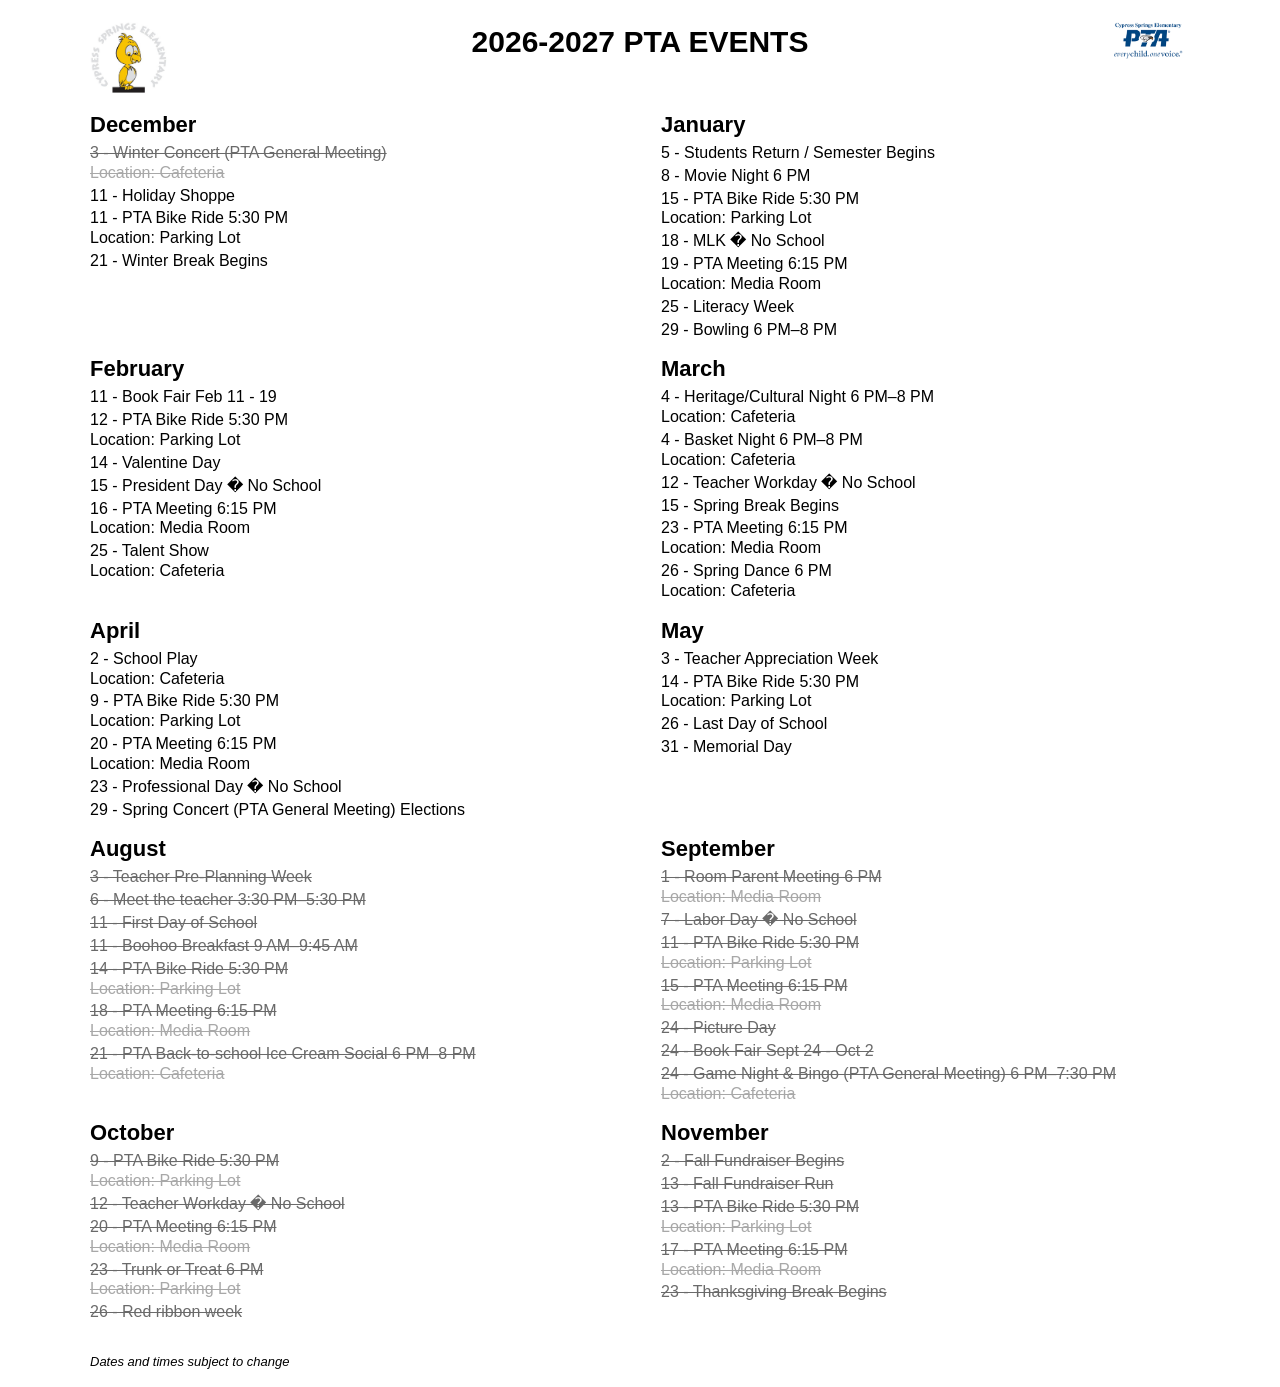
==== commit b0c52c06: "Add files via upload" ====
--- a/index.html
+++ b/index.html
@@ -241,11 +241,43 @@
     return new Date(parseInt(p[0],10), parseInt(p[1],10)-1, 1).toLocaleDateString(undefined,{month:'long'});
   }
 
-  function monthOrderValue(key){
+  // Return today's date in the school's Florida (America/New_York) time zone.
+  // Using a YYYY-MM-DD string avoids a visitor's local time zone changing when
+  // an event is considered complete.
+  function floridaTodayIso(){
+    try {
+      var parts = new Intl.DateTimeFormat('en-US', {
+        timeZone:'America/New_York', year:'numeric', month:'2-digit', day:'2-digit'
+      }).formatToParts(new Date());
+      var vals = {};
+      parts.forEach(function(part){ if(part.type !== 'literal') vals[part.type] = part.value; });
+      return vals.year + '-' + vals.month + '-' + vals.day;
+    } catch(err) {
+      var now = new Date();
+      return now.getFullYear() + '-' + String(now.getMonth()+1).padStart(2,'0') + '-' + String(now.getDate()).padStart(2,'0');
+    }
+  }
+
+  // Original school-year position: Aug=0 ... May=9.
+  function schoolMonthIndex(key){
     var p = key.split('-').map(Number);
     if(p[0] === 2026 && p[1] >= 8 && p[1] <= 12) return p[1] - 8;
     if(p[0] === 2027 && p[1] >= 1 && p[1] <= 5) return p[1] + 4;
     return 999;
+  }
+
+  // Rotate the public calendar so the current month is first. Completed months
+  // move to the end only after their entire month has ended.
+  function rotatedMonthOrder(keys, todayIso){
+    var normal = keys.slice().sort(function(a,b){ return schoolMonthIndex(a)-schoolMonthIndex(b); });
+    if(!normal.length) return normal;
+
+    var currentKey = String(todayIso || '').slice(0,7);
+    var start = normal.indexOf(currentKey);
+
+    // Before Aug 2026 or after May 2027, retain the normal school-year order.
+    if(start < 0) return normal;
+    return normal.slice(start).concat(normal.slice(0,start));
   }
 
   function render(items){
@@ -266,7 +298,8 @@
       groups[key].push(item);
     });
 
-    var keys = Object.keys(groups).sort(function(a,b){ return monthOrderValue(a)-monthOrderValue(b); });
+    var todayIso = floridaTodayIso();
+    var keys = rotatedMonthOrder(Object.keys(groups), todayIso);
 
     container.innerHTML = keys.map(function(key){
       var events = groups[key].map(function(item){
@@ -274,9 +307,9 @@
         var day = d ? d.getDate() : '';
         var t = eventTime(item);
         var coord = '';
-var eventDate = parseDate(item.date);
-        var now = new Date('2026-08-06T12:00:00');
-        var pastClass = (eventDate && eventDate < now) ? ' past-event' : '';
+        // Cross out an event starting the day AFTER its date has passed.
+        // Compare ISO dates directly so this updates automatically every day.
+        var pastClass = (item.date && item.date < todayIso) ? ' past-event' : '';
         var location = item.location ? '<div class="board-event-location' + (pastClass ? ' past-event-location' : '') + '">Location: ' + esc(item.location) + '</div>' : '';
         return '<div class="board-event' + pastClass + '">' + day + ' - ' + esc(item.title) + (t ? ' ' + esc(t) : '') + location + '</div>';
       }).join('');
@@ -307,103 +340,7 @@
 })();
 </script>
 
-<script id="PUBLIC_AUTO_MONTH_ROTATION_JS">
-(function(){
-  const SCHOOL_MONTH_ORDER = [
-    {name:'August', month:7, year:2026},
-    {name:'September', month:8, year:2026},
-    {name:'October', month:9, year:2026},
-    {name:'November', month:10, year:2026},
-    {name:'December', month:11, year:2026},
-    {name:'January', month:0, year:2027},
-    {name:'February', month:1, year:2027},
-    {name:'March', month:2, year:2027},
-    {name:'April', month:3, year:2027},
-    {name:'May', month:4, year:2027}
-  ];
-
-  function schoolYearMonthIndex(now){
-    for(let i=0;i<SCHOOL_MONTH_ORDER.length;i++){
-      const m = SCHOOL_MONTH_ORDER[i];
-      if(now.getFullYear() === m.year && now.getMonth() === m.month) return i;
-    }
-
-    // Before the school year starts, keep normal Aug-May order.
-    if(now < new Date(2026,7,1)) return 0;
-
-    // After the school year ends, keep normal order until next year's file is loaded.
-    if(now > new Date(2027,4,31,23,59,59)) return 0;
-
-    return 0;
-  }
-
-  function rotatePublicMonths(){
-    const container = document.querySelector('.board-columns');
-    if(!container) return;
-
-    const months = Array.from(container.querySelectorAll('.board-month'));
-    if(months.length < 2) return;
-
-    const byName = new Map();
-    months.forEach(section => {
-      const title = section.querySelector('.board-month-title');
-      if(title) byName.set(String(title.textContent || '').trim(), section);
-    });
-
-    const startIndex = schoolYearMonthIndex(new Date());
-    const rotated = SCHOOL_MONTH_ORDER
-      .slice(startIndex)
-      .concat(SCHOOL_MONTH_ORDER.slice(0,startIndex));
-
-    const frag = document.createDocumentFragment();
-    rotated.forEach(m => {
-      const section = byName.get(m.name);
-      if(section) frag.appendChild(section);
-    });
-
-    // Append anything unexpected at the end rather than dropping it.
-    months.forEach(section => {
-      if(!frag.contains(section) && section.parentNode === container){
-        frag.appendChild(section);
-      }
-    });
-
-    container.innerHTML = '';
-    container.appendChild(frag);
-  }
-
-  function runWhenReady(){
-    rotatePublicMonths();
-    setTimeout(rotatePublicMonths, 100);
-    setTimeout(rotatePublicMonths, 500);
-  }
-
-  if(document.readyState === 'loading'){
-    document.addEventListener('DOMContentLoaded', runWhenReady);
-  } else {
-    runWhenReady();
-  }
-
-  // Re-run after CSV rendering or other dynamic updates.
-  const observer = new MutationObserver(function(){
-    clearTimeout(window.__ptaMonthRotateTimer);
-    window.__ptaMonthRotateTimer = setTimeout(rotatePublicMonths, 50);
-  });
-
-  const startObserver = function(){
-    const target = document.querySelector('.board-columns');
-    if(target){
-      observer.observe(target, {childList:true, subtree:false});
-    }
-  };
-
-  if(document.readyState === 'loading'){
-    document.addEventListener('DOMContentLoaded', startObserver);
-  } else {
-    startObserver();
-  }
-})();
-</script>
+
 
 </body>
 </html>
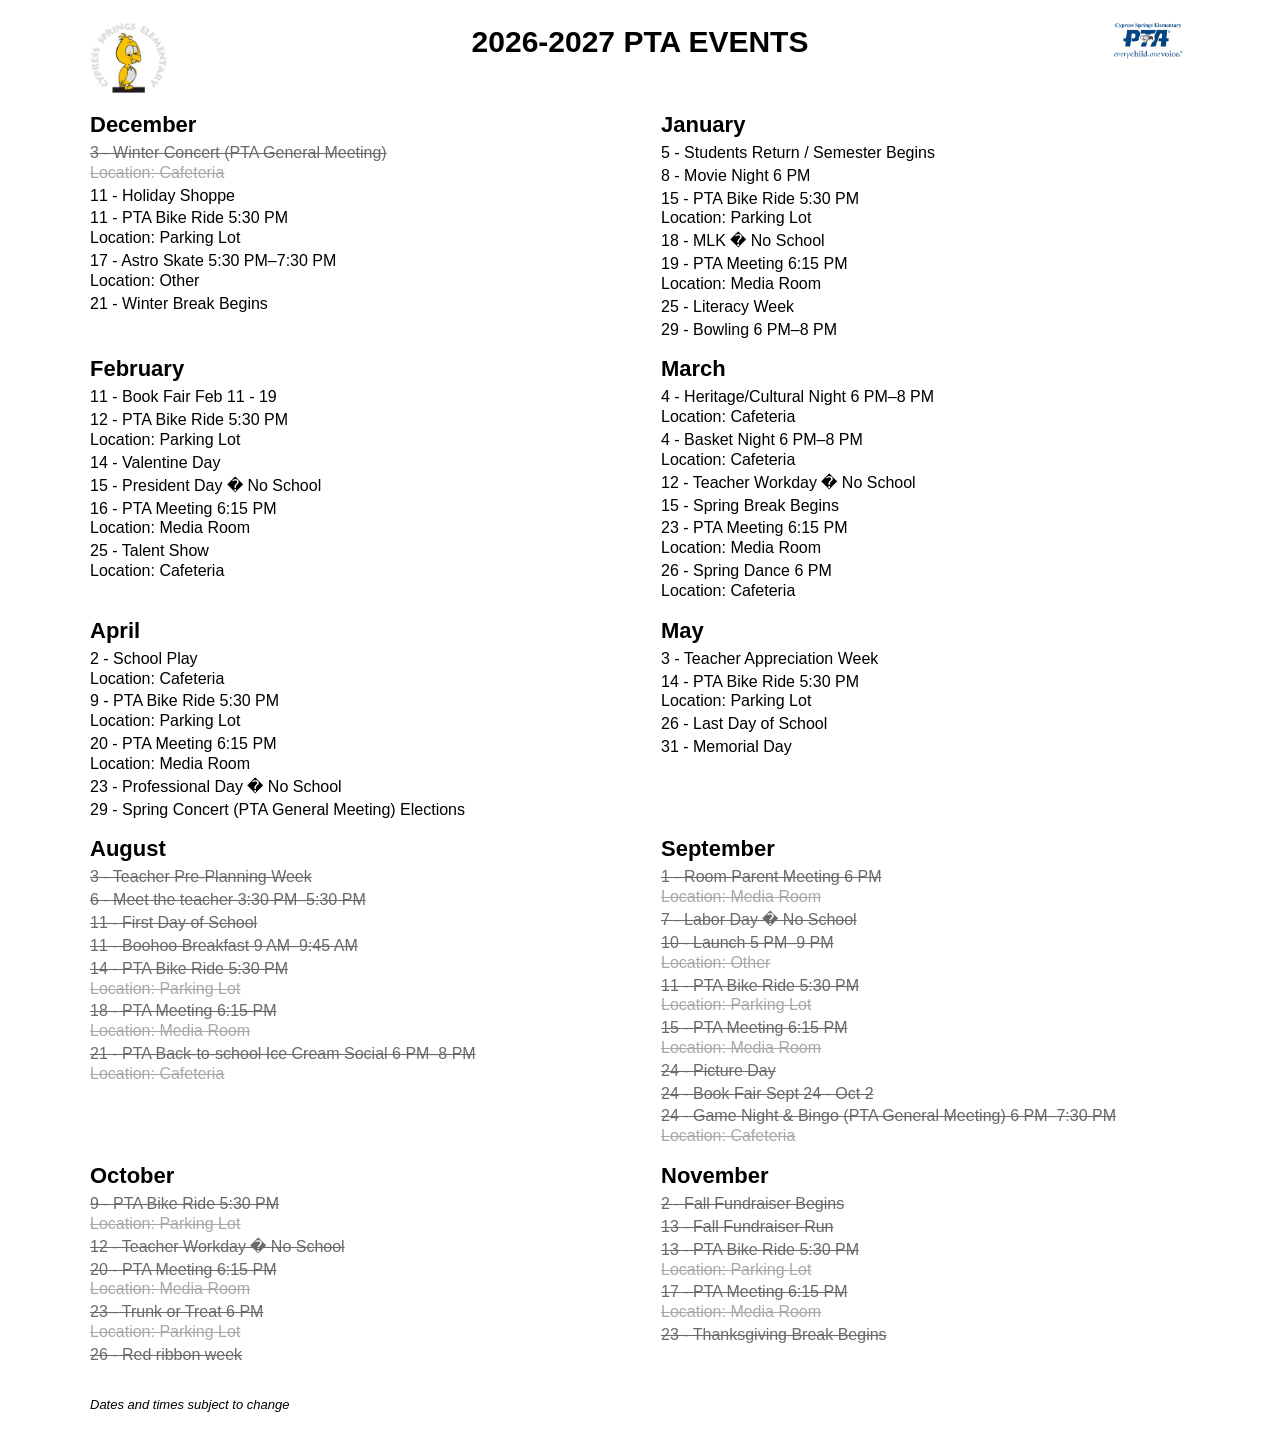
==== commit ca8083e6: "Add files via upload" ====
--- a/index.html
+++ b/index.html
@@ -84,7 +84,7 @@
 
 <script>
 (function(){
-  var EMBEDDED_ITEMS = [{"id": "1.78226E+12", "title": "Teacher Pre-Planning Week", "date": "2026-08-03", "start": "", "end": "", "location": "", "past": true}, {"id": "1.78226E+12", "title": "First Day of School", "date": "2026-08-11", "start": "", "end": "", "location": "", "past": false}, {"id": "1.78226E+12", "title": "Boohoo Breakfast", "date": "2026-08-11", "start": "09:00", "end": "09:45", "location": "", "past": false}, {"id": "1.78226E+12", "title": "PTA Bike Ride", "date": "2026-08-14", "start": "17:30", "end": "", "location": "Parking Lot", "past": false}, {"id": "1.78226E+12", "title": "PTA Meeting", "date": "2026-08-18", "start": "18:15", "end": "", "location": "Media Room", "past": false}, {"id": "1.78226E+12", "title": "PTA Back-to-school Ice Cream Social", "date": "2026-08-21", "start": "18:00", "end": "20:00", "location": "Cafeteria", "past": false}, {"id": "1.78226E+12", "title": "Room Parent Meeting", "date": "2026-09-01", "start": "18:00", "end": "", "location": "Media Room", "past": false}, {"id": "1.78226E+12", "title": "Labor Day � No School", "date": "2026-09-07", "start": "", "end": "", "location": "", "past": false}, {"id": "1.78226E+12", "title": "PTA Bike Ride", "date": "2026-09-11", "start": "17:30", "end": "", "location": "Parking Lot", "past": false}, {"id": "1.78226E+12", "title": "PTA Meeting", "date": "2026-09-15", "start": "18:15", "end": "", "location": "Media Room", "past": false}, {"id": "1.78226E+12", "title": "Book Fair Sept 24 - Oct 2", "date": "2026-09-24", "start": "", "end": "", "location": "", "past": false}, {"id": "1.78226E+12", "title": "Picture Day", "date": "2026-09-24", "start": "", "end": "", "location": "", "past": false}, {"id": "1.78226E+12", "title": "Game Night & Bingo (PTA General Meeting)", "date": "2026-09-24", "start": "18:00", "end": "19:30", "location": "Cafeteria", "past": false}, {"id": "1.78226E+12", "title": "PTA Bike Ride", "date": "2026-10-09", "start": "17:30", "end": "", "location": "Parking Lot", "past": false}, {"id": "1.78226E+12", "title": "Teacher Workday  � No School", "date": "2026-10-12", "start": "", "end": "", "location": "", "past": false}, {"id": "1.78226E+12", "title": "PTA Meeting", "date": "2026-10-20", "start": "18:15", "end": "", "location": "Media Room", "past": false}, {"id": "1.78226E+12", "title": "Trunk or Treat", "date": "2026-10-23", "start": "18:00", "end": "", "location": "Parking Lot", "past": false}, {"id": "1.78226E+12", "title": "Red ribbon week", "date": "2026-10-26", "start": "", "end": "", "location": "", "past": false}, {"id": "1.78226E+12", "title": "Fall Fundraiser Begins", "date": "2026-11-02", "start": "", "end": "", "location": "", "past": false}, {"id": "1.78226E+12", "title": "Fall Fundraiser Run", "date": "2026-11-13", "start": "", "end": "", "location": "", "past": false}, {"id": "1.78226E+12", "title": "PTA Bike Ride", "date": "2026-11-13", "start": "17:30", "end": "", "location": "Parking Lot", "past": false}, {"id": "1.78226E+12", "title": "PTA Meeting", "date": "2026-11-17", "start": "18:15", "end": "", "location": "Media Room", "past": false}, {"id": "1.78226E+12", "title": "Thanksgiving Break Begins", "date": "2026-11-23", "start": "", "end": "", "location": "", "past": false}, {"id": "1.78226E+12", "title": "Winter Concert (PTA General Meeting)", "date": "2026-12-03", "start": "", "end": "", "location": "Cafeteria", "past": false}, {"id": "1.78226E+12", "title": "Holiday Shoppe", "date": "2026-12-11", "start": "", "end": "", "location": "", "past": false}, {"id": "1.78226E+12", "title": "PTA Bike Ride", "date": "2026-12-11", "start": "17:30", "end": "", "location": "Parking Lot", "past": false}, {"id": "1.78226E+12", "title": "Winter Break Begins", "date": "2026-12-21", "start": "", "end": "", "location": "", "past": false}, {"id": "1.78226E+12", "title": "Students Return / Semester Begins", "date": "2027-01-05", "start": "", "end": "", "location": "", "past": false}, {"id": "1.78226E+12", "title": "Movie Night", "date": "2027-01-08", "start": "18:00", "end": "", "location": "", "past": false}, {"id": "1.78226E+12", "title": "PTA Bike Ride", "date": "2027-01-15", "start": "17:30", "end": "", "location": "Parking Lot", "past": false}, {"id": "1.78226E+12", "title": "MLK � No School", "date": "2027-01-18", "start": "", "end": "", "location": "", "past": false}, {"id": "1.78226E+12", "title": "PTA Meeting", "date": "2027-01-19", "start": "18:15", "end": "", "location": "Media Room", "past": false}, {"id": "1.78226E+12", "title": "Literacy Week", "date": "2027-01-25", "start": "", "end": "", "location": "", "past": false}, {"id": "1.78226E+12", "title": "Bowling", "date": "2027-01-29", "start": "18:00", "end": "20:00", "location": "", "past": false}, {"id": "1.78226E+12", "title": "Book Fair Feb 11 - 19", "date": "2027-02-11", "start": "", "end": "", "location": "", "past": false}, {"id": "1.78226E+12", "title": "PTA Bike Ride", "date": "2027-02-12", "start": "17:30", "end": "", "location": "Parking Lot", "past": false}, {"id": "1.78226E+12", "title": "Valentine Day", "date": "2027-02-14", "start": "", "end": "", "location": "", "past": false}, {"id": "1.78226E+12", "title": "President Day � No School", "date": "2027-02-15", "start": "", "end": "", "location": "", "past": false}, {"id": "1.78226E+12", "title": "PTA Meeting", "date": "2027-02-16", "start": "18:15", "end": "", "location": "Media Room", "past": false}, {"id": "1.78226E+12", "title": "Talent Show", "date": "2027-02-25", "start": "", "end": "", "location": "Cafeteria", "past": false}, {"id": "1.78226E+12", "title": "Basket Night", "date": "2027-03-04", "start": "18:00", "end": "20:00", "location": "Cafeteria", "past": false}, {"id": "1.78226E+12", "title": "Heritage/Cultural Night", "date": "2027-03-04", "start": "18:00", "end": "20:00", "location": "Cafeteria", "past": false}, {"id": "1.78226E+12", "title": "Teacher Workday  � No School", "date": "2027-03-12", "start": "", "end": "", "location": "", "past": false}, {"id": "1.78226E+12", "title": "Spring Break Begins", "date": "2027-03-15", "start": "", "end": "", "location": "", "past": false}, {"id": "1.78226E+12", "title": "PTA Meeting", "date": "2027-03-23", "start": "18:15", "end": "", "location": "Media Room", "past": false}, {"id": "1.78226E+12", "title": "Spring Dance", "date": "2027-03-26", "start": "18:00", "end": "", "location": "Cafeteria", "past": false}, {"id": "1.78226E+12", "title": "School Play", "date": "2027-04-02", "start": "", "end": "", "location": "Cafeteria", "past": false}, {"id": "1.78226E+12", "title": "PTA Bike Ride", "date": "2027-04-09", "start": "17:30", "end": "", "location": "Parking Lot", "past": false}, {"id": "1.78226E+12", "title": "PTA Meeting", "date": "2027-04-20", "start": "18:15", "end": "", "location": "Media Room", "past": false}, {"id": "1.78226E+12", "title": "Professional Day � No School", "date": "2027-04-23", "start": "", "end": "", "location": "", "past": false}, {"id": "1.78226E+12", "title": "Spring Concert (PTA General Meeting) Elections", "date": "2027-04-29", "start": "", "end": "", "location": "", "past": false}, {"id": "1.78226E+12", "title": "Teacher Appreciation Week", "date": "2027-05-03", "start": "", "end": "", "location": "", "past": false}, {"id": "1.78226E+12", "title": "PTA Bike Ride", "date": "2027-05-14", "start": "17:30", "end": "", "location": "Parking Lot", "past": false}, {"id": "1.78226E+12", "title": "Last Day of School", "date": "2027-05-26", "start": "", "end": "", "location": "", "past": false}, {"id": "1.78226E+12", "title": "Memorial Day", "date": "2027-05-31", "start": "", "end": "", "location": "", "past": false}];
+  var EMBEDDED_ITEMS = [{"id": "1786060802892", "title": "Teacher Pre-Planning Week", "date": "2026-08-03", "start": "", "end": "", "location": "", "past": true}, {"id": "1786060793326", "title": "Meet the teacher", "date": "2026-08-06", "start": "15:30", "end": "17:30", "location": "", "past": true}, {"id": "1786060887267", "title": "First Day of School", "date": "2026-08-11", "start": "", "end": "", "location": "", "past": true}, {"id": "1786060864715", "title": "Boohoo Breakfast", "date": "2026-08-11", "start": "09:00", "end": "09:45", "location": "", "past": true}, {"id": "1786060809446", "title": "PTA Bike Ride", "date": "2026-08-14", "start": "17:30", "end": "", "location": "Parking Lot", "past": false}, {"id": "1786060892093", "title": "PTA Meeting", "date": "2026-08-18", "start": "18:15", "end": "", "location": "Media Room", "past": false}, {"id": "1786060889044", "title": "PTA Back-to-school Ice Cream Social", "date": "2026-08-21", "start": "18:00", "end": "20:00", "location": "Cafeteria", "past": false}, {"id": "1786060880640", "title": "Room Parent Meeting", "date": "2026-09-01", "start": "18:00", "end": "", "location": "Media Room", "past": false}, {"id": "1786060880128", "title": "Labor Day � No School", "date": "2026-09-07", "start": "", "end": "", "location": "", "past": false}, {"id": "1786634315931", "title": "Launch", "date": "2026-09-10", "start": "17:00", "end": "21:00", "location": "Other", "past": false}, {"id": "1786060878621", "title": "PTA Bike Ride", "date": "2026-09-11", "start": "17:30", "end": "", "location": "Parking Lot", "past": false}, {"id": "1786060808477", "title": "PTA Meeting", "date": "2026-09-15", "start": "18:15", "end": "", "location": "Media Room", "past": false}, {"id": "1786060875580", "title": "Book Fair Sept 24 - Oct 2", "date": "2026-09-24", "start": "", "end": "", "location": "", "past": false}, {"id": "1786060859494", "title": "Picture Day", "date": "2026-09-24", "start": "", "end": "", "location": "", "past": false}, {"id": "1786060798258", "title": "Game Night & Bingo (PTA General Meeting)", "date": "2026-09-24", "start": "18:00", "end": "19:30", "location": "Cafeteria", "past": false}, {"id": "1786060827650", "title": "PTA Bike Ride", "date": "2026-10-09", "start": "17:30", "end": "", "location": "Parking Lot", "past": false}, {"id": "1786060813092", "title": "Teacher Workday  � No School", "date": "2026-10-12", "start": "", "end": "", "location": "", "past": false}, {"id": "1786060844011", "title": "PTA Meeting", "date": "2026-10-20", "start": "18:15", "end": "", "location": "Media Room", "past": false}, {"id": "1786060815796", "title": "Trunk or Treat", "date": "2026-10-23", "start": "18:00", "end": "", "location": "Parking Lot", "past": false}, {"id": "1786060878649", "title": "Red ribbon week", "date": "2026-10-26", "start": "", "end": "", "location": "", "past": false}, {"id": "1786060850120", "title": "Fall Fundraiser Begins", "date": "2026-11-02", "start": "", "end": "", "location": "", "past": false}, {"id": "1786060867184", "title": "Fall Fundraiser Run", "date": "2026-11-13", "start": "", "end": "", "location": "", "past": false}, {"id": "1786060852695", "title": "PTA Bike Ride", "date": "2026-11-13", "start": "17:30", "end": "", "location": "Parking Lot", "past": false}, {"id": "1786060835906", "title": "PTA Meeting", "date": "2026-11-17", "start": "18:15", "end": "", "location": "Media Room", "past": false}, {"id": "1786060834687", "title": "Thanksgiving Break Begins", "date": "2026-11-23", "start": "", "end": "", "location": "", "past": false}, {"id": "1786060795544", "title": "Winter Concert (PTA General Meeting)", "date": "2026-12-03", "start": "", "end": "", "location": "Cafeteria", "past": false}, {"id": "1786060799323", "title": "Holiday Shoppe", "date": "2026-12-11", "start": "", "end": "", "location": "", "past": false}, {"id": "1786060815063", "title": "PTA Bike Ride", "date": "2026-12-11", "start": "17:30", "end": "", "location": "Parking Lot", "past": false}, {"id": "1786634553339", "title": "Astro Skate", "date": "2026-12-17", "start": "17:30", "end": "19:30", "location": "Other", "past": false}, {"id": "1786060850571", "title": "Winter Break Begins", "date": "2026-12-21", "start": "", "end": "", "location": "", "past": false}, {"id": "1786060827822", "title": "Students Return / Semester Begins", "date": "2027-01-05", "start": "", "end": "", "location": "", "past": false}, {"id": "1786060866971", "title": "Movie Night", "date": "2027-01-08", "start": "18:00", "end": "", "location": "", "past": false}, {"id": "1786060820819", "title": "PTA Bike Ride", "date": "2027-01-15", "start": "17:30", "end": "", "location": "Parking Lot", "past": false}, {"id": "1786060838297", "title": "MLK � No School", "date": "2027-01-18", "start": "", "end": "", "location": "", "past": false}, {"id": "1786060801017", "title": "PTA Meeting", "date": "2027-01-19", "start": "18:15", "end": "", "location": "Media Room", "past": false}, {"id": "1786060841466", "title": "Literacy Week", "date": "2027-01-25", "start": "", "end": "", "location": "", "past": false}, {"id": "1786060842693", "title": "Bowling", "date": "2027-01-29", "start": "18:00", "end": "20:00", "location": "", "past": false}, {"id": "1786060827520", "title": "Book Fair Feb 11 - 19", "date": "2027-02-11", "start": "", "end": "", "location": "", "past": false}, {"id": "1786060793453", "title": "PTA Bike Ride", "date": "2027-02-12", "start": "17:30", "end": "", "location": "Parking Lot", "past": false}, {"id": "1786060870066", "title": "Valentine Day", "date": "2027-02-14", "start": "", "end": "", "location": "", "past": false}, {"id": "1786060856579", "title": "President Day � No School", "date": "2027-02-15", "start": "", "end": "", "location": "", "past": false}, {"id": "1786060878695", "title": "PTA Meeting", "date": "2027-02-16", "start": "18:15", "end": "", "location": "Media Room", "past": false}, {"id": "1786060856366", "title": "Talent Show", "date": "2027-02-25", "start": "", "end": "", "location": "Cafeteria", "past": false}, {"id": "1786060832168", "title": "Basket Night", "date": "2027-03-04", "start": "18:00", "end": "20:00", "location": "Cafeteria", "past": false}, {"id": "1786060858657", "title": "Heritage/Cultural Night", "date": "2027-03-04", "start": "18:00", "end": "20:00", "location": "Cafeteria", "past": false}, {"id": "1786060828996", "title": "Teacher Workday  � No School", "date": "2027-03-12", "start": "", "end": "", "location": "", "past": false}, {"id": "1786060816998", "title": "Spring Break Begins", "date": "2027-03-15", "start": "", "end": "", "location": "", "past": false}, {"id": "1786060814025", "title": "PTA Meeting", "date": "2027-03-23", "start": "18:15", "end": "", "location": "Media Room", "past": false}, {"id": "1786060881033", "title": "Spring Dance", "date": "2027-03-26", "start": "18:00", "end": "", "location": "Cafeteria", "past": false}, {"id": "1786060806620", "title": "School Play", "date": "2027-04-02", "start": "", "end": "", "location": "Cafeteria", "past": false}, {"id": "1786060813601", "title": "PTA Bike Ride", "date": "2027-04-09", "start": "17:30", "end": "", "location": "Parking Lot", "past": false}, {"id": "1786060891173", "title": "PTA Meeting", "date": "2027-04-20", "start": "18:15", "end": "", "location": "Media Room", "past": false}, {"id": "1786060885186", "title": "Professional Day � No School", "date": "2027-04-23", "start": "", "end": "", "location": "", "past": false}, {"id": "1786060836659", "title": "Spring Concert (PTA General Meeting) Elections", "date": "2027-04-29", "start": "", "end": "", "location": "", "past": false}, {"id": "1786060857174", "title": "Teacher Appreciation Week", "date": "2027-05-03", "start": "", "end": "", "location": "", "past": false}, {"id": "1786060822395", "title": "PTA Bike Ride", "date": "2027-05-14", "start": "17:30", "end": "", "location": "Parking Lot", "past": false}, {"id": "1786060885614", "title": "Last Day of School", "date": "2027-05-26", "start": "", "end": "", "location": "", "past": false}, {"id": "1786060814388", "title": "Memorial Day", "date": "2027-05-31", "start": "", "end": "", "location": "", "past": false}];
   var START = new Date('2026-08-01T12:00:00');
   var END = new Date('2027-05-31T12:00:00');
 
